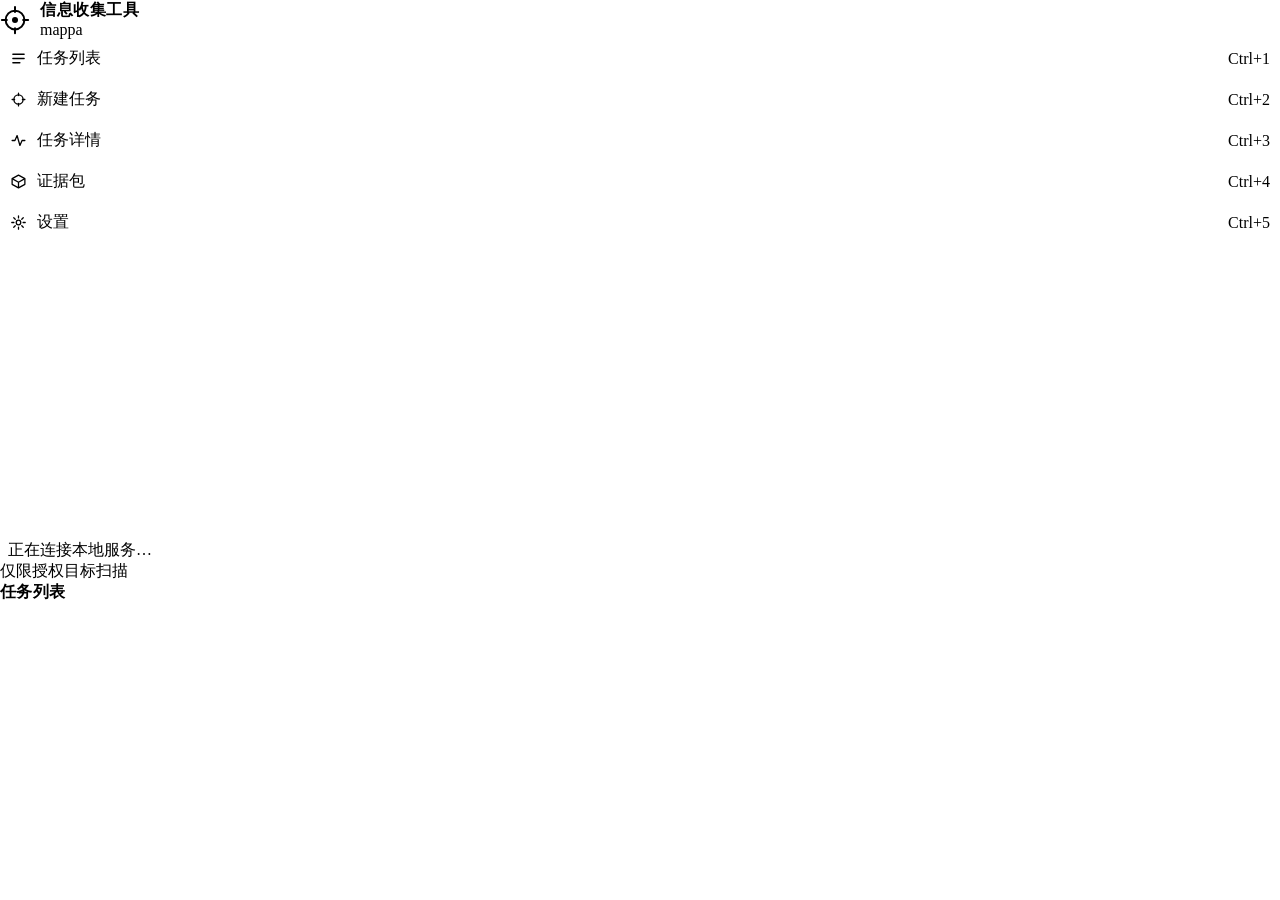
==== desktop-go/frontend/index.html @ f2ad6232 "更名 舆图 · Mappa：仓库 / 命令 / go module 全量切换（src-recon-tool → mappa，recon-go → mappa）" ====
<!DOCTYPE html>
<html lang="zh-CN">
<head>
<meta charset="utf-8">
<meta name="viewport" content="width=device-width, initial-scale=1">
<meta http-equiv="Content-Security-Policy" content="default-src 'self'; img-src 'self' data:; style-src 'self'; script-src 'self'; connect-src 'self'">
<title>信息收集工具 · mappa</title>
<link rel="stylesheet" href="css/app.css">
</head>
<body>
<div class="app">

  <!-- ═══ 侧栏 ═══ -->
  <aside class="sidebar">
    <div class="brand">
      <svg class="brand-mark" viewBox="0 0 24 24" aria-hidden="true">
        <circle cx="12" cy="12" r="7.5" fill="none" stroke="currentColor" stroke-width="1.6"/>
        <circle cx="12" cy="12" r="2.4" fill="currentColor"/>
        <path d="M12 1.5v4M12 18.5v4M1.5 12h4M18.5 12h4" stroke="currentColor" stroke-width="1.6" stroke-linecap="round"/>
      </svg>
      <div class="brand-text">
        <div class="brand-name">信息收集工具</div>
        <div class="brand-sub">mappa</div>
      </div>
    </div>

    <nav class="side-nav" aria-label="页面导航">
      <a class="nav-item" href="#/tasks" data-nav="tasks">
        <svg viewBox="0 0 24 24" aria-hidden="true"><path d="M4 6h16M4 12h16M4 18h10" fill="none" stroke="currentColor" stroke-width="1.8" stroke-linecap="round"/></svg>
        <span>任务列表</span><kbd>Ctrl+1</kbd>
      </a>
      <a class="nav-item" href="#/new" data-nav="new">
        <svg viewBox="0 0 24 24" aria-hidden="true"><circle cx="12" cy="12" r="6.5" fill="none" stroke="currentColor" stroke-width="1.8"/><path d="M12 3v3.5M12 17.5V21M3 12h3.5M17.5 12H21" fill="none" stroke="currentColor" stroke-width="1.8" stroke-linecap="round"/></svg>
        <span>新建任务</span><kbd>Ctrl+2</kbd>
      </a>
      <a class="nav-item" href="#/detail" data-nav="detail">
        <svg viewBox="0 0 24 24" aria-hidden="true"><path d="M3 12h4l3-7 4 14 3-7h4" fill="none" stroke="currentColor" stroke-width="1.8" stroke-linecap="round" stroke-linejoin="round"/></svg>
        <span>任务详情</span><kbd>Ctrl+3</kbd>
      </a>
      <a class="nav-item" href="#/evidence" data-nav="evidence">
        <svg viewBox="0 0 24 24" aria-hidden="true"><path d="M21 8l-9-5-9 5v8l9 5 9-5V8z" fill="none" stroke="currentColor" stroke-width="1.8" stroke-linejoin="round"/><path d="M3 8l9 5 9-5M12 13v8" fill="none" stroke="currentColor" stroke-width="1.8" stroke-linejoin="round"/></svg>
        <span>证据包</span><kbd>Ctrl+4</kbd>
      </a>
      <a class="nav-item" href="#/settings" data-nav="settings">
        <svg viewBox="0 0 24 24" aria-hidden="true"><circle cx="12" cy="12" r="3.2" fill="none" stroke="currentColor" stroke-width="1.8"/><path d="M12 2.5v3M12 18.5v3M2.5 12h3M18.5 12h3M5.3 5.3l2.1 2.1M16.6 16.6l2.1 2.1M18.7 5.3l-2.1 2.1M7.4 16.6l-2.1 2.1" fill="none" stroke="currentColor" stroke-width="1.8" stroke-linecap="round"/></svg>
        <span>设置</span><kbd>Ctrl+5</kbd>
      </a>
    </nav>

    <div class="side-foot">
      <div class="backend-status" id="backendStatus" role="status">
        <span class="dot" id="backendDot"></span>
        <span id="backendText">正在连接本地服务…</span>
      </div>
      <div class="side-note">仅限授权目标扫描</div>
    </div>
  </aside>

  <!-- ═══ 主区 ═══ -->
  <div class="main">
    <header class="topbar">
      <h1 class="view-title" id="viewTitle" tabindex="-1">任务列表</h1>
      <div class="topbar-side">
        <span class="esc-hint hidden" id="escHint"><kbd>Esc</kbd> 连按两次停止运行中任务</span>
      </div>
    </header>

    <div class="offline-banner hidden" id="offlineBanner" role="alert">
      无法连接本地服务（127.0.0.1）。请确认应用已启动，恢复后数据将自动刷新。
    </div>

    <main class="content" id="content">

      <!-- ① 任务列表 -->
      <section class="view" id="view-tasks" hidden>
        <div class="stat-row" id="taskStats" aria-label="任务统计"></div>
        <div class="field-hint hidden" id="taskStatsStale">统计数字为离线前的旧值，本地服务恢复后自动更新。</div>
        <div class="panel">
          <div class="panel-head">
            <div class="panel-title">扫描任务</div>
            <div class="panel-actions">
              <select class="input" id="taskStatusFilter" aria-label="按状态筛选任务列表">
                <option value="all">全部状态</option>
                <option value="created">待开始</option>
                <option value="running">运行中</option>
                <option value="done">已完成</option>
                <option value="fail">失败</option>
                <option value="stopped">已停止</option>
              </select>
              <button class="btn" id="tasksRefresh" type="button">刷新</button>
              <a class="btn btn-primary" href="#/new">新建任务</a>
            </div>
          </div>
          <div class="table-wrap" id="tasksTableWrap"></div>
          <div class="pager" id="tasksPager"></div>
        </div>
      </section>

      <!-- ② 新建任务 -->
      <section class="view" id="view-new" hidden>
        <div class="panel">
          <div class="panel-head">
            <div class="panel-title">新建任务</div>
          </div>
          <form id="newScanForm" novalidate>
            <div class="form-row">
              <label for="newTarget">扫描目标</label>
              <input class="input mono" type="text" id="newTarget" name="target"
                     placeholder="如 xycovo.com、47.100.49.228、http://127.0.0.1:8799/real" autocomplete="off" spellcheck="false">
              <div class="field-hint" id="newTargetHint"></div>
            </div>
            <div class="form-row">
              <label for="newCmd">扫描模块</label>
              <select class="input" id="newCmd" name="cmd">
                <option value="all">all — 全流程</option>
                <option value="paths">paths — 敏感路径探测</option>
                <option value="api">api — API 未授权探测</option>
                <option value="fingerprint">fingerprint — 指纹识别</option>
                <option value="jsintel">jsintel — JS 情报提取</option>
                <option value="portscan">portscan — 端口扫描</option>
                <option value="subdomain">subdomain — 子域收集</option>
                <option value="reverse">reverse — IP 反查域名</option>
                <option value="icp">icp — 备案查询</option>
              </select>
              <div class="field-hint" id="newCmdHint"></div>
            </div>
            <div class="form-row">
              <label for="newArgs">可选参数 <span class="opt-mark">（留空使用默认）</span></label>
              <input class="input mono" type="text" id="newArgs" name="args"
                     placeholder="如 --ports 1-1000 --timeout 0.5" autocomplete="off" spellcheck="false">
            </div>

            <div class="whitelist-box">
              <div class="wl-title">授权目标白名单</div>
              <ul class="wl-list" id="newWhitelist"><li class="wl-loading">白名单加载中…</li></ul>
              <div class="wl-note">只允许对以上目标发起扫描；名单之外的任何目标都会被服务端拒绝（403）。</div>
            </div>

            <div class="form-error hidden" id="newError" role="alert"></div>

            <div class="form-actions">
              <button class="btn btn-primary" type="submit" id="newSubmit">开始扫描</button>
              <span class="submit-note">提交后自动跳转到任务详情，可实时查看模块进度。</span>
            </div>
          </form>
        </div>
      </section>

      <!-- ③ 任务详情 -->
      <section class="view" id="view-detail" hidden>
        <div id="detailBody">
          <div class="panel">
            <div class="panel-head">
              <div class="panel-title" id="detailHeading">任务详情</div>
              <div class="panel-actions">
                <button class="btn" id="detailRefresh" type="button">刷新</button>
                <!-- hidden 属性会被 .btn 的 display 规则盖过，必须叠加 .hidden 类才能真隐藏 -->
                <button class="btn btn-danger hidden" id="detailStop" type="button" hidden>停止任务</button>
              </div>
            </div>
            <div class="kv-grid" id="detailMeta"></div>
          </div>

          <div class="panel">
            <div class="panel-head"><div class="panel-title">模块进度</div></div>
            <div class="table-wrap" id="detailProgressWrap"></div>
            <div class="pager" id="detailProgressPager"></div>
            <div class="pipeline-note" id="detailPipelineNote"></div>
          </div>

          <div class="panel">
            <div class="panel-head">
              <div class="panel-title">结果产物</div>
              <div class="panel-actions"><a class="btn" id="detailEvidenceLink" href="#/evidence">前往证据包</a></div>
            </div>
            <div class="table-wrap" id="detailArtifactsWrap"></div>
            <div class="pager" id="detailArtifactsPager"></div>
          </div>

          <div class="panel">
            <div class="panel-head"><div class="panel-title">原始日志（末尾）</div></div>
            <pre class="logview" id="detailLog">（暂无日志）</pre>
          </div>
        </div>
      </section>

      <!-- ④ 证据包 -->
      <section class="view" id="view-evidence" hidden>
        <div class="panel">
          <div class="panel-head">
            <div class="panel-title">证据包导出</div>
          </div>
          <div class="form-row">
            <label for="evTaskSelect">选择任务</label>
            <select class="input" id="evTaskSelect"></select>
          </div>
          <div class="kv-grid" id="evMeta"></div>
          <div class="table-wrap" id="evArtifactsWrap"></div>
          <div class="pager" id="evArtifactsPager"></div>
          <div class="form-error hidden" id="evError" role="alert"></div>
          <div class="form-actions">
            <button class="btn btn-primary" id="evExport" type="button">导出证据包（.zip）</button>
            <span class="submit-note hidden" id="evExportNote">任务运行中，结束后即可导出。</span>
            <span class="submit-note" id="evPathNote"></span>
          </div>
        </div>
      </section>

      <!-- ⑤ 设置：运行环境自检 / 授权目标白名单 / 关于 -->
      <section class="view" id="view-settings" hidden>
        <div class="panel">
          <div class="panel-head">
            <div class="panel-title">运行环境自检</div>
            <div class="panel-actions"><button class="btn btn-primary" id="envCheck" type="button">运行自检</button></div>
          </div>
          <div class="kv-grid" id="envGrid"></div>
          <div class="pipeline-note">开发联调：mock 靶站是本机测试站（tests/mock_server.py，监听 127.0.0.1:8799），只用于本地验证，不属于外部目标。</div>
        </div>
        <div class="panel">
          <div class="panel-head"><div class="panel-title">授权目标白名单（只读）</div></div>
          <div class="table-wrap" id="envWhitelistWrap"></div>
          <div class="panel-foot">白名单内置于服务端，无法在本页面修改。名单之外的任何扫描目标都会被拒绝（403）。</div>
        </div>
        <div class="panel">
          <div class="panel-head"><div class="panel-title">关于</div></div>
          <div class="kv-grid">
            <div class="k">产品名</div><div class="v">信息收集工具</div>
            <div class="k">版本</div><div class="v mono">mappa（本机构建，随仓库更新）</div>
            <div class="k">定位</div><div class="v">专精信息收集：子域枚举、资产测绘、指纹识别、敏感路径、API 面梳理。</div>
            <div class="k">数据边界</div><div class="v">纯本地运行：无 AI 功能、无联网模型调用、无遥测上报，扫描数据只保存在本机。</div>
          </div>
        </div>
      </section>

    </main>
  </div>
</div>

<div class="toast hidden" id="toast" aria-live="polite"></div>

<script src="js/api.js"></script>
<script src="js/app.js"></script>
<script src="js/views/tasks.js"></script>
<script src="js/views/new.js"></script>
<script src="js/views/detail.js"></script>
<script src="js/views/evidence.js"></script>
<script src="js/views/settings.js"></script>
</body>
</html>
---- desktop-go/frontend/css/app.css ----
/* ============================================================
   信息收集工具 · mappa 桌面端 —「石板声呐 Slate Sonar」
   视觉体系 r3 终稿：深蓝石板控制室 + 单一青鹤强调 + 圆形声呐 LED
   + 等宽数据列 + 斑马纹数据行 + 应用内确认面板。
   体系论证、类名契约、硬边界与验收门禁见 DESIGN.md 终稿。
   ------------------------------------------------------------
   纪律：
   · 颜色一律 var() 引 tokens.css，本文件零裸色值（门禁 grep 零命中）。
   · 零外链：无网络字体、无 url() 资源；图标为 index.html 内
     手写线条 SVG（八条硬参数见 DESIGN.md）。
   · 动效仅 opacity/transform 两个通道；持续动画全站仅 LED 呼吸
     一种；进场 ≤180ms、位移 ≤6px；颜色/边框/填充一律即时切换
     禁补间；prefers-reduced-motion 下全部压至 0.01ms（文件末尾
     兜底块，不可移除）。
   · 类名契约：BEM-lite 单层 + data 属性状态；新增组件先在
     DESIGN.md「类名契约」登记再进本文件。
   ============================================================ */

@import url("tokens.css");

/* ============ 基底 ============ */

* { box-sizing: border-box; margin: 0; padding: 0; }

html, body { height: 100%; }

body {
  font-family: var(--font-ui);
  font-size: var(--fs-13);
  line-height: var(--lh-body);
  color: var(--tx-1);
  background: var(--s0);
  -webkit-font-smoothing: antialiased;
}

.hidden { display: none !important; }

/* JS 动态态：警示文字（field-hint 目标未填/格式提示等） */
.warn { color: var(--warn); }

/* 全局键盘焦点环：2px 品牌青，即时显隐不补间 */
:focus-visible {
  outline: 2px solid var(--acc);
  outline-offset: 2px;
}

/* 细滚动条：与骨架同族的稳定轨道 */
::-webkit-scrollbar { width: 10px; height: 10px; }
::-webkit-scrollbar-track { background: transparent; }
::-webkit-scrollbar-thumb {
  background: var(--ln-2);
  border-radius: var(--r-full);
  border: 2px solid transparent;
  background-clip: content-box;
}
::-webkit-scrollbar-thumb:hover { background-color: var(--ln-3); }
::-webkit-scrollbar-corner { background: transparent; }

kbd {
  font-family: var(--font-mono);
  font-size: var(--fs-11);
  color: var(--tx-3);
  border: 1px solid var(--ln-2);
  border-radius: var(--r-1);
  padding: 0 var(--sp-1);
  background: var(--s1);
}

a { color: var(--acc-hi); text-decoration: none; }
a:hover { text-decoration: underline; }

/* ============ 布局骨架 ============ */

.app {
  display: grid;
  grid-template-columns: var(--w-side) 1fr;
  height: 100vh;
}

.main {
  display: flex;
  flex-direction: column;
  min-width: 0;
}

/* 主区地板：24px 点阵坐标纹理，面板浮于其上 */
.content {
  flex: 1;
  overflow-y: auto;
  padding: var(--sp-5) var(--pad-x) var(--sp-6);
  background-image: var(--dot-grid);
  background-size: var(--dot-grid-size);
}

.view { max-width: var(--view-max); }
.view > .panel + .panel { margin-top: var(--sp-4); }

/* ============ 壳层：侧栏 ============ */

.sidebar {
  display: flex;
  flex-direction: column;
  background: var(--s1);
  border-right: 1px solid var(--ln-1);
  padding: 18px var(--sp-3) 14px;
  min-height: 0;
}

.brand {
  display: flex;
  align-items: center;
  gap: 10px;
  padding: 2px var(--sp-2) var(--sp-4);
}

/* 品牌标：30px 线条 SVG（stroke 1.6，中心点唯一 fill 例外） */
.brand-mark {
  width: 30px; height: 30px;
  color: var(--acc);
  flex: none;
}

.brand-text { min-width: 0; }

.brand-name {
  font-size: var(--fs-15);
  font-weight: 600;
  letter-spacing: .5px;
}

.brand-sub {
  font-size: var(--fs-11);
  font-family: var(--font-mono);
  color: var(--tx-3);
}

.side-nav {
  display: flex;
  flex-direction: column;
  gap: 2px;
  margin-top: var(--sp-1);
}

/* 导航图标：17px 渲染、stroke 1.8（index.html 内联 SVG 参数） */
.nav-item {
  position: relative;
  display: flex;
  align-items: center;
  gap: 10px;
  padding: 9px 10px;
  border-radius: var(--r-2);
  color: var(--tx-2);
  font-size: var(--fs-13);
}

.nav-item svg { width: 17px; height: 17px; flex: none; }
.nav-item span { flex: 1; }
.nav-item:hover { color: var(--tx-1); background: var(--s2); text-decoration: none; }

/* active 态由 js classList.toggle("active") 驱动 */
.nav-item.active {
  color: var(--tx-1);
  background: var(--acc-bg);
}

/* 激活轨：左缘 3px 品牌青，声呐定位标记 */
.nav-item.active::before {
  content: "";
  position: absolute;
  left: -12px; top: 8px; bottom: 8px;
  width: 3px;
  border-radius: 2px;
  background: var(--acc);
}

.nav-item.active svg { color: var(--acc-hi); }
.nav-item.active kbd { color: var(--tx-2); border-color: var(--acc-lo); }

.side-foot {
  margin-top: auto;
  padding: var(--sp-3) var(--sp-2) 0;
  border-top: 1px solid var(--ln-1);
}

.backend-status {
  display: flex;
  align-items: center;
  gap: var(--sp-2);
  font-size: var(--fs-12);
  color: var(--tx-2);
}

/* 圆形声呐 LED：本体系的状态识别符号，一律圆形禁方形。
   三态由 js 拼 class（offline/online/checking）；LED 底均为
   s1 侧栏，待命灰 idle 对 s1 过 3:1 非文字门槛，对 s3 井底
   仅 2.92:1——禁放交互井底（DESIGN.md 硬边界）。 */
.dot {
  width: 8px; height: 8px;
  border-radius: var(--r-full);
  background: var(--idle);
  flex: none;
}
.dot.online   { background: var(--ok); }
.dot.offline  { background: var(--err); }
.dot.checking { background: var(--warn); }

.side-note {
  margin-top: var(--sp-2);
  font-size: var(--fs-11);
  color: var(--tx-3);
}

/* ============ 壳层：顶栏 ============ */

.topbar {
  display: flex;
  align-items: center;
  justify-content: space-between;
  gap: var(--sp-4);
  height: var(--h-topbar);
  padding: 0 var(--pad-x);
  border-bottom: 1px solid var(--ln-1);
  background: var(--s1);
  flex: none;
}

/* 页题：切页焦点锚点（#viewTitle tabindex=-1 由结构线落地，
   编程聚焦后落在本全局 :focus-visible 环上） */
.view-title {
  font-size: var(--fs-15);
  font-weight: 600;
  letter-spacing: .3px;
}

.topbar-side { display: flex; align-items: center; gap: var(--sp-3); }

.esc-hint { font-size: var(--fs-12); color: var(--tx-2); }

/* 离线横幅：warn 族三档（字/底/边）；「立即重试」复用 .btn */
.offline-banner {
  display: flex;
  align-items: center;
  flex-wrap: wrap;
  gap: var(--sp-2) var(--sp-3);
  padding: var(--sp-2) var(--pad-x);
  font-size: var(--fs-13);
  color: var(--warn);
  background: var(--warn-bg);
  border-bottom: 1px solid var(--warn-lo);
  flex: none;
}

/* ============ 面板 ============ */

.panel {
  background: var(--s2);
  border: 1px solid var(--ln-1);
  border-radius: var(--r-3);
  padding: var(--sp-4) 18px;
  box-shadow: var(--sh-1);
}

.panel-head {
  display: flex;
  align-items: center;
  justify-content: space-between;
  gap: var(--sp-3);
  margin-bottom: var(--sp-3);
}

/* 刻度记号：面板头前 14×2px 青色横刻度（本体系签名元素） */
.panel-title {
  font-size: var(--fs-13);
  font-weight: 600;
  color: var(--tx-2);
  letter-spacing: .4px;
  display: inline-flex;
  align-items: center;
  gap: var(--sp-2);
}
.panel-title::before {
  content: "";
  width: 14px; height: 2px;
  background: var(--acc);
  flex: none;
}

.panel-actions { display: flex; gap: var(--sp-2); align-items: center; }

/* 面板头右侧的状态筛选 select（复用 .input）与任务选择器
   不需要全宽：在 actions 行内收缩为内容宽 */
.panel-actions .input { width: auto; }

.panel-foot {
  margin-top: var(--sp-3);
  font-size: var(--fs-12);
  color: var(--tx-3);
}

/* ============ 数据表（秩序感核心：斑马纹 / 等宽数据列 / 悬停内轨） ============ */

.table-wrap { overflow-x: auto; }

table.data {
  width: 100%;
  border-collapse: collapse;
  font-size: var(--fs-13);
}

/* 表头 11px + 0.06em 字距 + tx-2（7.1:1，不用弱注档） */
table.data th {
  text-align: left;
  font-weight: 500;
  color: var(--tx-2);
  font-size: var(--fs-11);
  letter-spacing: .06em;
  padding: var(--sp-1) 10px 6px;
  border-bottom: 1px solid var(--ln-2);
  white-space: nowrap;
}

/* 唯一密度档：行高 ≈34px（上下 7px + 13px 基准） */
table.data td {
  padding: 7px 10px;
  border-bottom: 1px solid var(--ln-1);
  vertical-align: middle;
}

/* 斑马纹：偶数行沉半档，表头行不参与 */
table.data tbody tr:nth-child(even) td { background: var(--zebra); }

/* 行悬停：抬到交互井 + 左缘 2px 青色内轨（box-shadow 即时切换，不补间） */
table.data tbody tr:hover td { background: var(--s3); }
table.data tbody tr:hover td:first-child {
  box-shadow: inset 2px 0 0 var(--acc-lo);
}

table.data tbody tr:last-child td { border-bottom: none; }

/* 等宽数据列：ID / 目标 / URL / 耗时 / 大小 / 时间戳 / 日志一律
   等宽 + tabular-nums；800ms 轮询刷新列位不跳靠的就是它 */
td.mono, .mono {
  font-family: var(--font-mono);
  font-size: var(--fs-12);
  font-variant-numeric: tabular-nums;
}

td.num {
  font-family: var(--font-mono);
  font-variant-numeric: tabular-nums;
  text-align: right;
  white-space: nowrap;
}

.empty-hint {
  padding: 28px var(--sp-3);
  text-align: center;
  color: var(--tx-3);
  font-size: var(--fs-13);
}

.empty-hint .btn { margin-top: 10px; }
.empty-hint .btn + .btn { margin-left: 6px; }

/* 长目标/长路径/长 URL 在数据列内折行（溢出防线） */
table.data td.mono { overflow-wrap: anywhere; }

/* ============ ① 任务列表：统计卡行（数字全部由列表现算） ============ */

.stat-row {
  display: grid;
  grid-template-columns: repeat(4, 1fr);
  gap: var(--sp-3);
  margin-bottom: var(--sp-4);
}

.stat-card {
  display: flex;
  align-items: center;
  gap: var(--sp-3);
  background: var(--s2);
  border: 1px solid var(--ln-1);
  border-radius: var(--r-3);
  padding: var(--sp-3) var(--sp-4);
  box-shadow: var(--sh-1);
}

.stat-card .dot { width: 10px; height: 10px; }
.stat-card[data-k="total"]   .dot { background: var(--idle); }
.stat-card[data-k="running"] .dot { background: var(--acc); }
.stat-card[data-k="done"]    .dot { background: var(--ok); }
.stat-card[data-k="fail"]    .dot { background: var(--err); }

/* 运行中 > 0 时 LED 呼吸（opacity 通道，全站唯一持续动画） */
.stat-card .dot.live { animation: breathe var(--dur-breathe) ease-in-out infinite; }

.stat-num {
  font-family: var(--font-mono);
  font-size: var(--fs-15);
  font-weight: 600;
  font-variant-numeric: tabular-nums;
  color: var(--tx-1);
  line-height: var(--lh-tight);
}

.stat-card[data-k="running"] .stat-num { color: var(--acc-hi); }
.stat-card[data-k="done"]    .stat-num { color: var(--ok); }
.stat-card[data-k="fail"]    .stat-num { color: var(--err); }

.stat-label {
  font-size: var(--fs-11);
  letter-spacing: .06em;
  color: var(--tx-2);
}

/* 离线回落：错态时统计卡灰显（行内叠 opacity，不换色值），
   配合「数据为离线前旧值」文案由行为线加/摘 data-stale */
.stat-card[data-stale="true"] { opacity: .55; }

/* ============ 分页器（任务列表 / 详情进度 / 产物 / 证据包共用；
   PAGE=50，页码跨轮询保持是行为线职责） ============ */

.pager {
  display: flex;
  align-items: center;
  gap: var(--sp-3);
  margin-top: var(--sp-3);
}

.pager:empty { display: none; }

.pager-info {
  font-family: var(--font-mono);
  font-size: var(--fs-12);
  font-variant-numeric: tabular-nums;
  color: var(--tx-3);
}

/* ============ 状态徽标（.chip[data-s] 五态着色契约——
   新增状态先加 data-s 值再进 CSS） ============ */

.chip {
  display: inline-flex;
  align-items: center;
  gap: 6px;
  font-size: var(--fs-12);
  line-height: var(--lh-tight);
  padding: 2px 9px;
  border-radius: var(--r-full);
  border: 1px solid var(--ln-2);
  color: var(--tx-2);
  white-space: nowrap;
  font-variant-numeric: tabular-nums;
}

.chip .dot { width: 7px; height: 7px; }

/* created=待开始：idle-bg 淡底 + 待命灰点（idle LED 只对 s2/idle-bg
   过 3:1，禁放 s3 井底——DESIGN.md 硬边界） */
.chip[data-s="created"]  { color: var(--tx-2); background: var(--idle-bg); }
.chip[data-s="created"] .dot { background: var(--idle); }

/* running=运行中：亮青字 + LED 呼吸（唯一带动画的状态） */
.chip[data-s="running"]  { color: var(--acc-hi); border-color: var(--acc-lo); }
.chip[data-s="running"] .dot {
  background: var(--acc);
  animation: breathe var(--dur-breathe) ease-in-out infinite;
}

.chip[data-s="done"]     { color: var(--ok); border-color: var(--ok-lo); }
.chip[data-s="done"] .dot { background: var(--ok); }

.chip[data-s="fail"]     { color: var(--err); border-color: var(--err-lo); }
.chip[data-s="fail"] .dot { background: var(--err); }

.chip[data-s="stopped"]  { color: var(--warn); border-color: var(--warn-lo); }
.chip[data-s="stopped"] .dot { background: var(--warn); }

/* data-s 未匹配（未知状态）时命中 .chip 基类：中性描边 + tx-2，
   即兜底态；新增状态先加 data-s 值再进本段。 */

/* ============ ⑤ 设置页：环境自检旗标 ============ */

.chip-lv-ok   { color: var(--ok); }
.chip-lv-bad  { color: var(--err); }
.chip-lv-warn { color: var(--warn); }
.chip-lv-ok .dot   { background: var(--ok); }
.chip-lv-bad .dot  { background: var(--err); }
.chip-lv-warn .dot { background: var(--warn); }

/* 表格单元格内相邻按钮的间距（任务列表"查看/停止/重开/删除/证据包"） */
.data td .btn + .btn { margin-left: 6px; }

/* LED 呼吸：仅 opacity 通道，1.6s，运行态专属 */
@keyframes breathe {
  0%, 100% { opacity: 1; }
  50% { opacity: .3; }
}

/* ============ 按钮 ============ */

.btn {
  display: inline-flex;
  align-items: center;
  gap: 6px;
  font-family: var(--font-ui);
  font-size: var(--fs-13);
  color: var(--tx-1);
  background: var(--s3);
  border: 1px solid var(--ln-2);
  border-radius: var(--r-2);
  padding: 6px 14px;
  cursor: pointer;
}

/* 悬停/按压即时切换：颜色不补间，按压位移走 transform 通道 */
.btn:hover { border-color: var(--ln-3); background: var(--s4); }
.btn:active { transform: translateY(1px); }
.btn:focus-visible { outline-offset: 1px; }
.btn:disabled { opacity: .45; cursor: not-allowed; transform: none; }

.btn-primary {
  background: var(--acc);
  border-color: var(--acc);
  color: var(--acc-ink);
  font-weight: 600;
}
.btn-primary:hover { background: var(--acc-hi); border-color: var(--acc-hi); }

.btn-danger { color: var(--err); border-color: var(--err-lo); }
.btn-danger:hover { color: var(--err); background: var(--err-bg); border-color: var(--err); }

a.btn { text-decoration: none; }
a.btn:hover { text-decoration: none; }

/* ============ 表单（② 新建任务 / ④ 证据包共用骨架） ============ */

.form-row { margin-bottom: var(--sp-4); }

.form-row label {
  display: block;
  font-size: var(--fs-13);
  color: var(--tx-2);
  margin-bottom: 6px;
}

.opt-mark { color: var(--tx-3); font-size: var(--fs-12); }

/* 输入井：14px 输入字号；输入/下拉沉到 s1 井底 */
.input {
  width: 100%;
  max-width: 560px;
  font-family: var(--font-ui);
  font-size: var(--fs-14);
  color: var(--tx-1);
  background: var(--s1);
  border: 1px solid var(--ln-2);
  border-radius: var(--r-2);
  padding: var(--sp-2) 10px;
}

.input.mono { font-family: var(--font-mono); font-size: var(--fs-13); }

.input:focus {
  outline: none;
  border-color: var(--acc);
  box-shadow: 0 0 0 2px var(--acc-lo);
}

select.input { cursor: pointer; }
select.input option { background: var(--s1); color: var(--tx-1); }

/* 载态/提示行：固定最小高防抖动；.warn 由 js 动态挂（模块 kind 提示） */
.field-hint {
  margin-top: 5px;
  font-size: var(--fs-12);
  color: var(--tx-3);
  min-height: 18px;
}

.field-hint.warn { color: var(--warn); }

.form-error {
  max-width: 560px;
  margin: var(--sp-1) 0 14px;
  padding: 9px var(--sp-3);
  font-size: var(--fs-13);
  color: var(--err);
  background: var(--err-bg);
  border: 1px solid var(--err-lo);
  border-radius: var(--r-2);
}

.form-actions {
  display: flex;
  align-items: center;
  gap: 14px;
  margin-top: var(--sp-1);
}

.submit-note { font-size: var(--fs-12); color: var(--tx-3); }

/* ============ ② 新建任务：授权目标白名单提示框 ============ */

.whitelist-box {
  max-width: 560px;
  margin: var(--sp-1) 0 18px;
  padding: var(--sp-3) 14px;
  background: var(--s1);
  border: 1px solid var(--ln-1);
  border-left: 3px solid var(--warn);
  border-radius: var(--r-2);
}

.wl-title {
  font-size: var(--fs-12);
  font-weight: 600;
  color: var(--warn);
  margin-bottom: var(--sp-2);
}

.wl-list {
  list-style: none;
  margin-bottom: var(--sp-2);
}

.wl-list li {
  font-family: var(--font-mono);
  font-size: var(--fs-12);
  font-variant-numeric: tabular-nums;
  color: var(--tx-1);
  padding: 2px 0;
}

/* 白名单条目前点：绿色圆形小点（圆形纪律同 LED） */
.wl-list li::before {
  content: "";
  display: inline-block;
  width: 6px; height: 6px;
  border-radius: var(--r-full);
  background: var(--ok);
  margin-right: var(--sp-2);
  vertical-align: 1px;
}

/* 载态行：「白名单加载中…」——待命灰点 + UI 字 */
.wl-list li.wl-loading { color: var(--tx-3); font-family: var(--font-ui); }
.wl-list li.wl-loading::before { background: var(--idle); }

.wl-note { font-size: var(--fs-12); color: var(--tx-3); }

/* ============ ③ 任务详情 / ④ 证据包 / ⑤ 设置：键值网格 ============ */

.kv-grid {
  display: grid;
  grid-template-columns: 130px 1fr;
  gap: 7px var(--sp-4);
  font-size: var(--fs-13);
  margin-bottom: 6px;
}

.kv-grid .k { color: var(--tx-3); }
.kv-grid .v { color: var(--tx-1); min-width: 0; overflow-wrap: anywhere; }

/* ============ ③ 任务详情：日志视图（凹井：沉到画布色） ============ */

.logview {
  font-family: var(--font-mono);
  font-size: var(--fs-12);
  line-height: var(--lh-log);
  color: var(--tx-2);
  background: var(--s0);
  border: 1px solid var(--ln-1);
  border-radius: var(--r-2);
  padding: var(--sp-3) 14px;
  max-height: 320px;
  overflow: auto;
  white-space: pre-wrap;
  overflow-wrap: anywhere;
  font-variant-numeric: tabular-nums;
}

/* 模块流水注记行（详情页进度表下） */
.pipeline-note {
  margin-top: 10px;
  font-size: var(--fs-12);
  font-family: var(--font-mono);
  font-variant-numeric: tabular-nums;
  color: var(--tx-3);
}

.pipeline-note:empty { display: none; }

/* ③ 详情未选任务 / ④ 证据包选择任务：任务选择器行 */
.task-picker {
  display: flex;
  gap: 10px;
  align-items: center;
  max-width: 560px;
}

/* ============ 应用内确认面板（本轮新增契约：删除任务等破坏性
   操作的应用内确认，替代原生 confirm。仅 .confirm-scrim /
   .confirm-box 两个新类，内部复用 .panel-title 与 .btn；
   焦点困住与 Esc 关闭是行为线职责） ============ */

.confirm-scrim {
  position: fixed;
  inset: 0;
  z-index: 60;
  display: flex;
  align-items: center;
  justify-content: center;
  padding: var(--sp-4);
  background: var(--scrim);
}

.confirm-box {
  width: 100%;
  max-width: 420px;
  background: var(--s2);
  border: 1px solid var(--ln-2);
  border-radius: var(--r-3);
  padding: var(--sp-4) 18px;
  box-shadow: var(--sh-2);
  /* 复用 toast-in 进场（同 0.18s 参数），不新增动画种类 */
  animation: toast-in var(--dur-toast) ease-out;
}

.confirm-box .panel-title { margin-bottom: var(--sp-2); }

.confirm-box p {
  font-size: var(--fs-13);
  color: var(--tx-2);
}

.confirm-box .form-actions {
  margin-top: var(--sp-3);
  justify-content: flex-end;
}

/* ============ 操作反馈条（浮层：唯一允许 --sh-2 的常驻位；
   确认面板遮罩层除外） ============ */

.toast {
  position: fixed;
  right: var(--sp-5);
  bottom: var(--sp-5);
  z-index: 50;
  max-width: 420px;
  padding: 10px var(--sp-4);
  font-size: var(--fs-13);
  border-radius: var(--r-2);
  border: 1px solid var(--ln-2);
  background: var(--s3);
  color: var(--tx-1);
  box-shadow: var(--sh-2);
  animation: toast-in var(--dur-toast) ease-out;
}

.toast.ok  { border-color: var(--ok-lo); background: var(--ok-bg); }
.toast.err { border-color: var(--err-lo); background: var(--err-bg); color: var(--err); }

/* toast/确认面板进场：仅 opacity/transform，0.18s、位移 6px */
@keyframes toast-in {
  from { opacity: 0; transform: translateY(6px); }
  to   { opacity: 1; transform: translateY(0); }
}

/* ============ 窄窗（桌面壳缩放：收成图标轨） ============ */

@media (max-width: 760px) {
  .app { grid-template-columns: var(--w-side-narrow) 1fr; }
  .brand-text, .nav-item span, .nav-item kbd, .side-note, #backendText { display: none; }
  .nav-item { justify-content: center; padding: 11px 0; }
  .nav-item.active::before { left: -8px; }
  .backend-status { justify-content: center; }
  .kv-grid { grid-template-columns: 96px 1fr; }
  .stat-row { grid-template-columns: repeat(2, 1fr); }
  .content { padding: 14px; background-image: none; }
  .topbar { padding: 0 14px; }
}

/* ============ 动效纪律：reduced-motion 全灭 ============
   全局兜底：新增任何动画自动被覆盖；LED 呼吸退化为常亮圆点，
   状态语义仍由颜色区分。本块必须保持在文件末尾，不可移除。 */

@media (prefers-reduced-motion: reduce) {
  *, *::before, *::after {
    animation-duration: 0.01ms !important;
    animation-iteration-count: 1 !important;
    transition-duration: 0.01ms !important;
  }
}
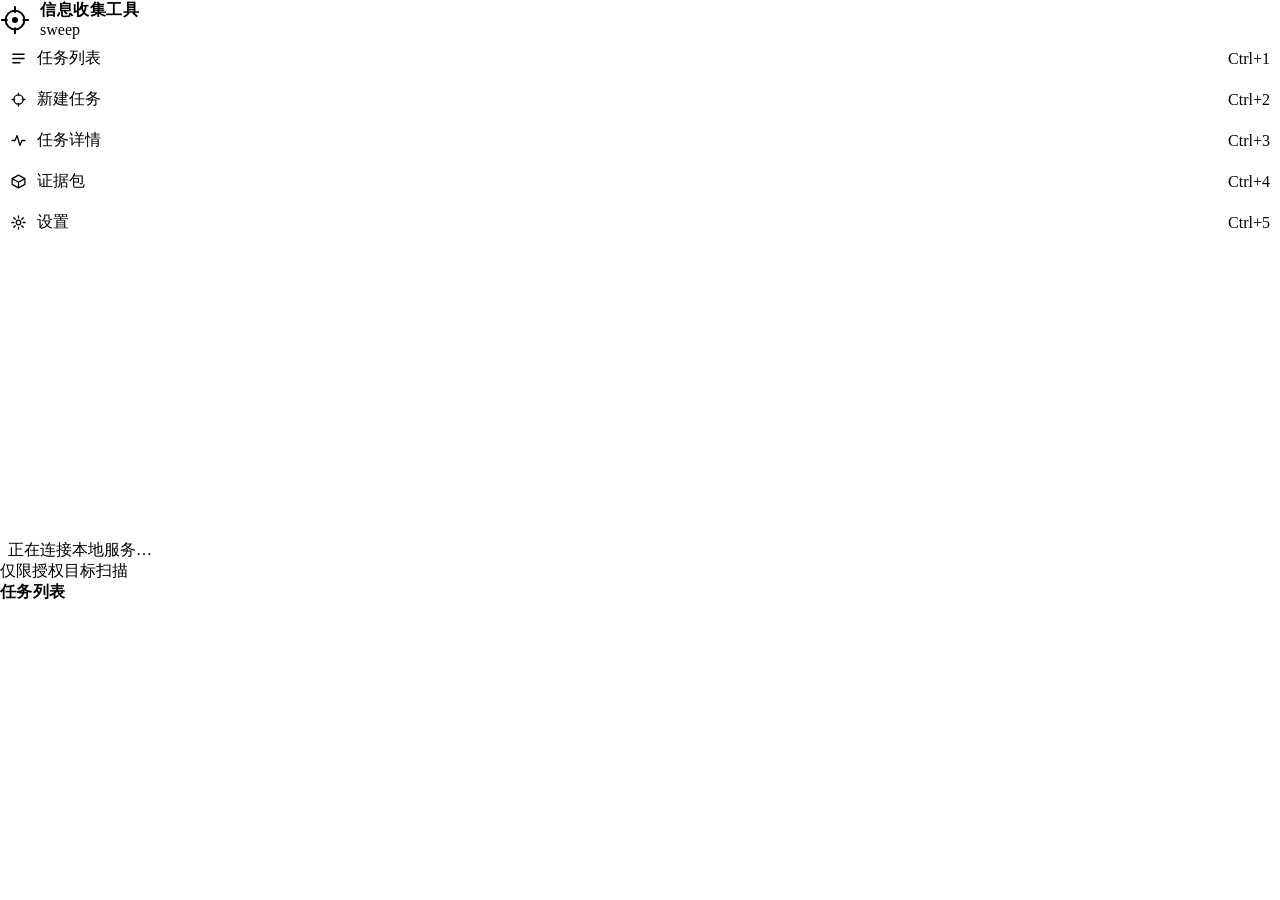
==== commit e3d91607: "更名 sweep：仓库 / 命令 / Go module / 入口脚本 / 环境变量全量切换（mappa → sweep，去掉中文雅号）" ====
--- a/desktop-go/frontend/index.html
+++ b/desktop-go/frontend/index.html
@@ -4,7 +4,7 @@
 <meta charset="utf-8">
 <meta name="viewport" content="width=device-width, initial-scale=1">
 <meta http-equiv="Content-Security-Policy" content="default-src 'self'; img-src 'self' data:; style-src 'self'; script-src 'self'; connect-src 'self'">
-<title>信息收集工具 · mappa</title>
+<title>信息收集工具 · sweep</title>
 <link rel="stylesheet" href="css/app.css">
 </head>
 <body>
@@ -20,7 +20,7 @@
       </svg>
       <div class="brand-text">
         <div class="brand-name">信息收集工具</div>
-        <div class="brand-sub">mappa</div>
+        <div class="brand-sub">sweep</div>
       </div>
     </div>
 
@@ -225,7 +225,7 @@
           <div class="panel-head"><div class="panel-title">关于</div></div>
           <div class="kv-grid">
             <div class="k">产品名</div><div class="v">信息收集工具</div>
-            <div class="k">版本</div><div class="v mono">mappa（本机构建，随仓库更新）</div>
+            <div class="k">版本</div><div class="v mono">sweep（本机构建，随仓库更新）</div>
             <div class="k">定位</div><div class="v">专精信息收集：子域枚举、资产测绘、指纹识别、敏感路径、API 面梳理。</div>
             <div class="k">数据边界</div><div class="v">纯本地运行：无 AI 功能、无联网模型调用、无遥测上报，扫描数据只保存在本机。</div>
           </div>
--- a/desktop-go/frontend/css/app.css
+++ b/desktop-go/frontend/css/app.css
@@ -1,5 +1,5 @@
 /* ============================================================
-   信息收集工具 · mappa 桌面端 —「石板声呐 Slate Sonar」
+   信息收集工具 · sweep 桌面端 —「石板声呐 Slate Sonar」
    视觉体系 r3 终稿：深蓝石板控制室 + 单一青鹤强调 + 圆形声呐 LED
    + 等宽数据列 + 斑马纹数据行 + 应用内确认面板。
    体系论证、类名契约、硬边界与验收门禁见 DESIGN.md 终稿。
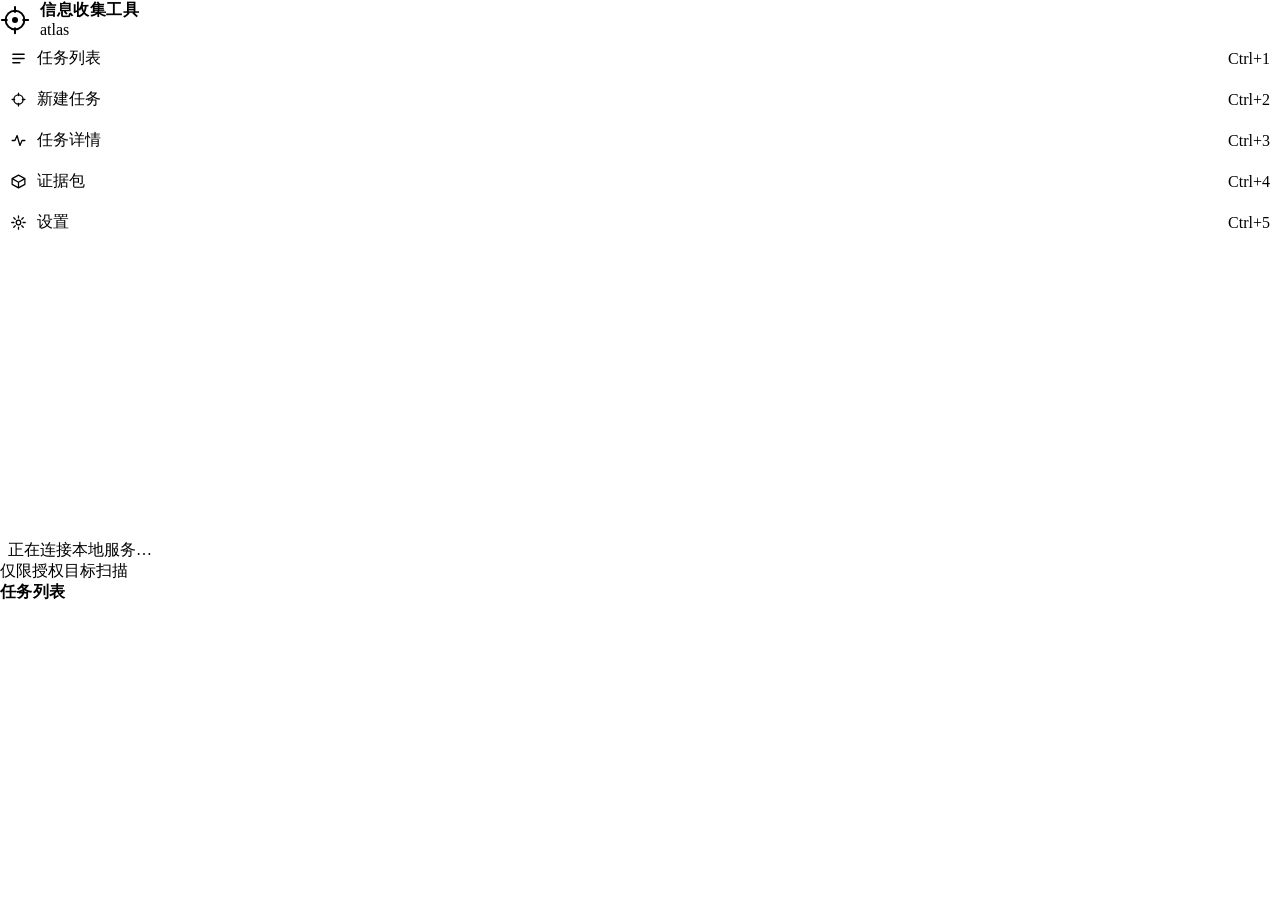
==== commit 252980b1: "chore: sweep 全仓改名 atlas 命令、仓库、Go module、入口脚本、环境变量、二进制名统一改成 atlas。 改名前后 engine-go 全包测试一致通过，Python 76 " ====
--- a/desktop-go/frontend/index.html
+++ b/desktop-go/frontend/index.html
@@ -4,7 +4,7 @@
 <meta charset="utf-8">
 <meta name="viewport" content="width=device-width, initial-scale=1">
 <meta http-equiv="Content-Security-Policy" content="default-src 'self'; img-src 'self' data:; style-src 'self'; script-src 'self'; connect-src 'self'">
-<title>信息收集工具 · sweep</title>
+<title>信息收集工具 · atlas</title>
 <link rel="stylesheet" href="css/app.css">
 </head>
 <body>
@@ -20,7 +20,7 @@
       </svg>
       <div class="brand-text">
         <div class="brand-name">信息收集工具</div>
-        <div class="brand-sub">sweep</div>
+        <div class="brand-sub">atlas</div>
       </div>
     </div>
 
@@ -225,7 +225,7 @@
           <div class="panel-head"><div class="panel-title">关于</div></div>
           <div class="kv-grid">
             <div class="k">产品名</div><div class="v">信息收集工具</div>
-            <div class="k">版本</div><div class="v mono">sweep（本机构建，随仓库更新）</div>
+            <div class="k">版本</div><div class="v mono">atlas（本机构建，随仓库更新）</div>
             <div class="k">定位</div><div class="v">专精信息收集：子域枚举、资产测绘、指纹识别、敏感路径、API 面梳理。</div>
             <div class="k">数据边界</div><div class="v">纯本地运行：无 AI 功能、无联网模型调用、无遥测上报，扫描数据只保存在本机。</div>
           </div>
--- a/desktop-go/frontend/css/app.css
+++ b/desktop-go/frontend/css/app.css
@@ -1,5 +1,5 @@
 /* ============================================================
-   信息收集工具 · sweep 桌面端 —「石板声呐 Slate Sonar」
+   信息收集工具 · atlas 桌面端 —「石板声呐 Slate Sonar」
    视觉体系 r3 终稿：深蓝石板控制室 + 单一青鹤强调 + 圆形声呐 LED
    + 等宽数据列 + 斑马纹数据行 + 应用内确认面板。
    体系论证、类名契约、硬边界与验收门禁见 DESIGN.md 终稿。
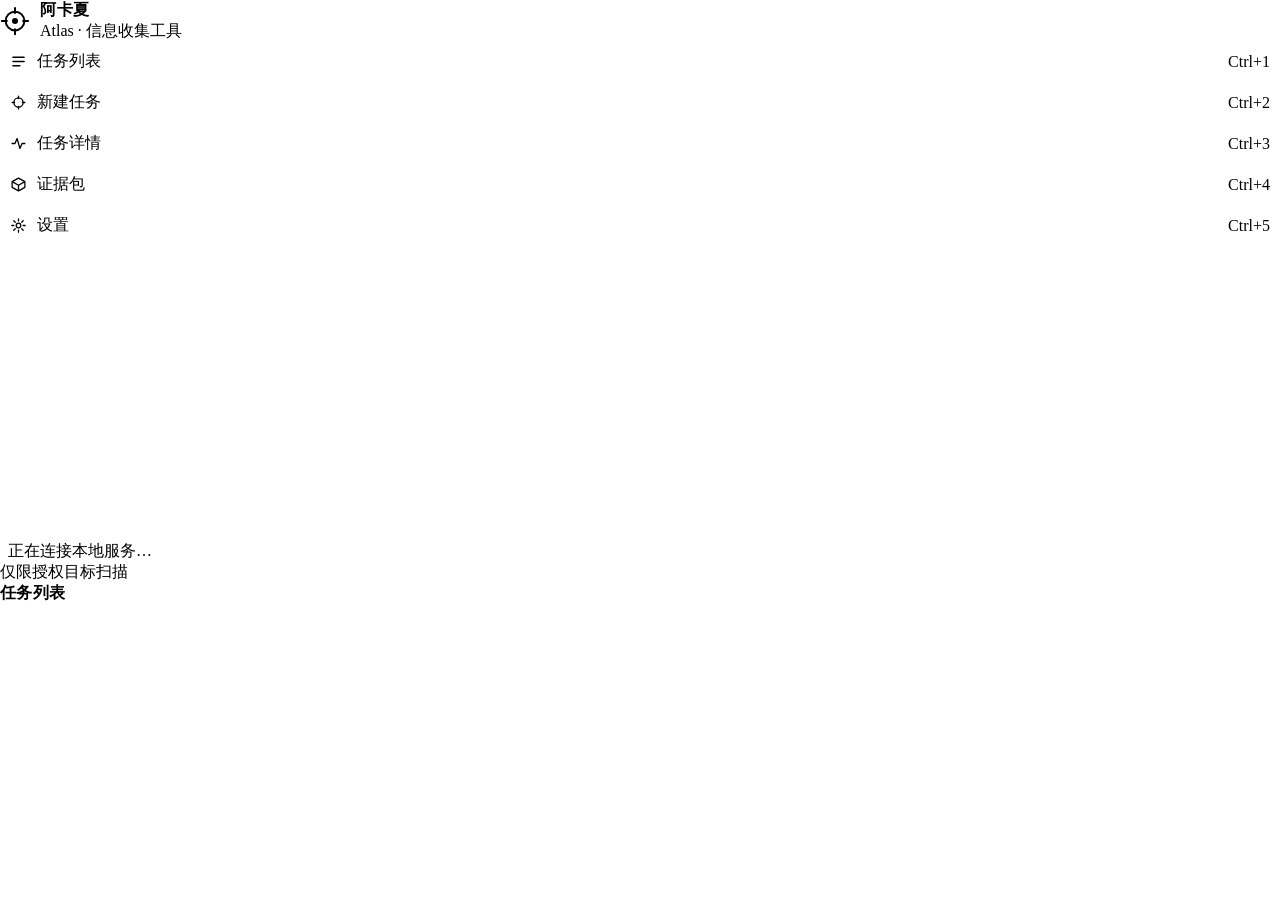
==== commit 2e811dd0: "feat(ui): 控制台与桌面端品牌改为「阿卡夏 Atlas」" ====
--- a/desktop-go/frontend/index.html
+++ b/desktop-go/frontend/index.html
@@ -4,7 +4,7 @@
 <meta charset="utf-8">
 <meta name="viewport" content="width=device-width, initial-scale=1">
 <meta http-equiv="Content-Security-Policy" content="default-src 'self'; img-src 'self' data:; style-src 'self'; script-src 'self'; connect-src 'self'">
-<title>信息收集工具 · atlas</title>
+<title>阿卡夏 Atlas · 信息收集工具</title>
 <link rel="stylesheet" href="css/app.css">
 </head>
 <body>
@@ -19,8 +19,8 @@
         <path d="M12 1.5v4M12 18.5v4M1.5 12h4M18.5 12h4" stroke="currentColor" stroke-width="1.6" stroke-linecap="round"/>
       </svg>
       <div class="brand-text">
-        <div class="brand-name">信息收集工具</div>
-        <div class="brand-sub">atlas</div>
+        <div class="brand-name">阿卡夏</div>
+        <div class="brand-sub">Atlas · 信息收集工具</div>
       </div>
     </div>
 
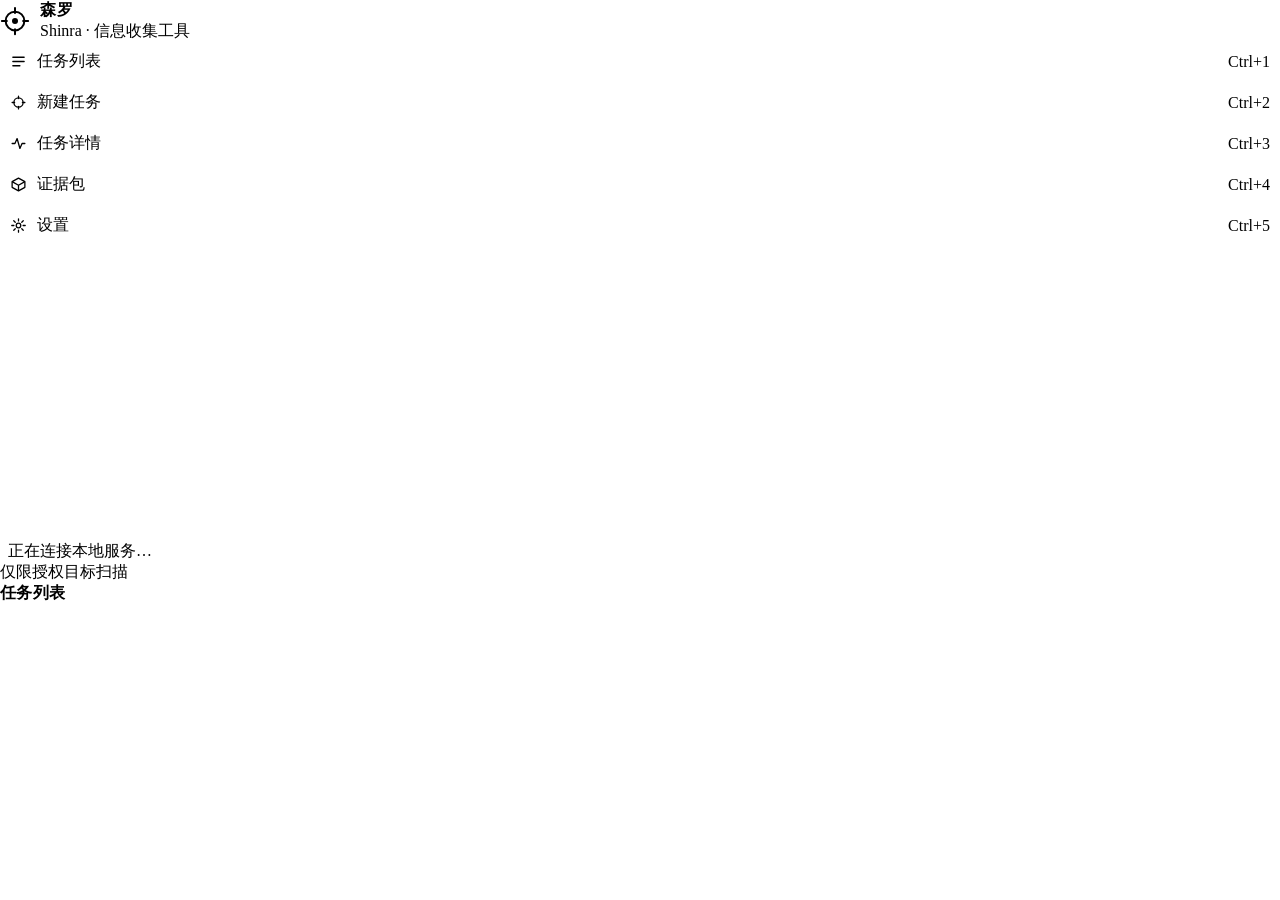
==== commit 0b4d9de5: "refactor: 产品线更名 森罗/Shinra，旧名保留兼容软链" ====
--- a/desktop-go/frontend/index.html
+++ b/desktop-go/frontend/index.html
@@ -4,7 +4,7 @@
 <meta charset="utf-8">
 <meta name="viewport" content="width=device-width, initial-scale=1">
 <meta http-equiv="Content-Security-Policy" content="default-src 'self'; img-src 'self' data:; style-src 'self'; script-src 'self'; connect-src 'self'">
-<title>阿卡夏 Atlas · 信息收集工具</title>
+<title>森罗 · 信息收集工具</title>
 <link rel="stylesheet" href="css/app.css">
 </head>
 <body>
@@ -19,8 +19,8 @@
         <path d="M12 1.5v4M12 18.5v4M1.5 12h4M18.5 12h4" stroke="currentColor" stroke-width="1.6" stroke-linecap="round"/>
       </svg>
       <div class="brand-text">
-        <div class="brand-name">阿卡夏</div>
-        <div class="brand-sub">Atlas · 信息收集工具</div>
+        <div class="brand-name">森罗</div>
+        <div class="brand-sub">Shinra · 信息收集工具</div>
       </div>
     </div>
 
@@ -225,7 +225,7 @@
           <div class="panel-head"><div class="panel-title">关于</div></div>
           <div class="kv-grid">
             <div class="k">产品名</div><div class="v">信息收集工具</div>
-            <div class="k">版本</div><div class="v mono">atlas（本机构建，随仓库更新）</div>
+            <div class="k">版本</div><div class="v mono">shinra（本机构建，随仓库更新）</div>
             <div class="k">定位</div><div class="v">专精信息收集：子域枚举、资产测绘、指纹识别、敏感路径、API 面梳理。</div>
             <div class="k">数据边界</div><div class="v">纯本地运行：无 AI 功能、无联网模型调用、无遥测上报，扫描数据只保存在本机。</div>
           </div>
--- a/desktop-go/frontend/css/app.css
+++ b/desktop-go/frontend/css/app.css
@@ -1,5 +1,5 @@
 /* ============================================================
-   信息收集工具 · atlas 桌面端 —「石板声呐 Slate Sonar」
+   信息收集工具 · shinra 桌面端 —「石板声呐 Slate Sonar」
    视觉体系 r3 终稿：深蓝石板控制室 + 单一青鹤强调 + 圆形声呐 LED
    + 等宽数据列 + 斑马纹数据行 + 应用内确认面板。
    体系论证、类名契约、硬边界与验收门禁见 DESIGN.md 终稿。
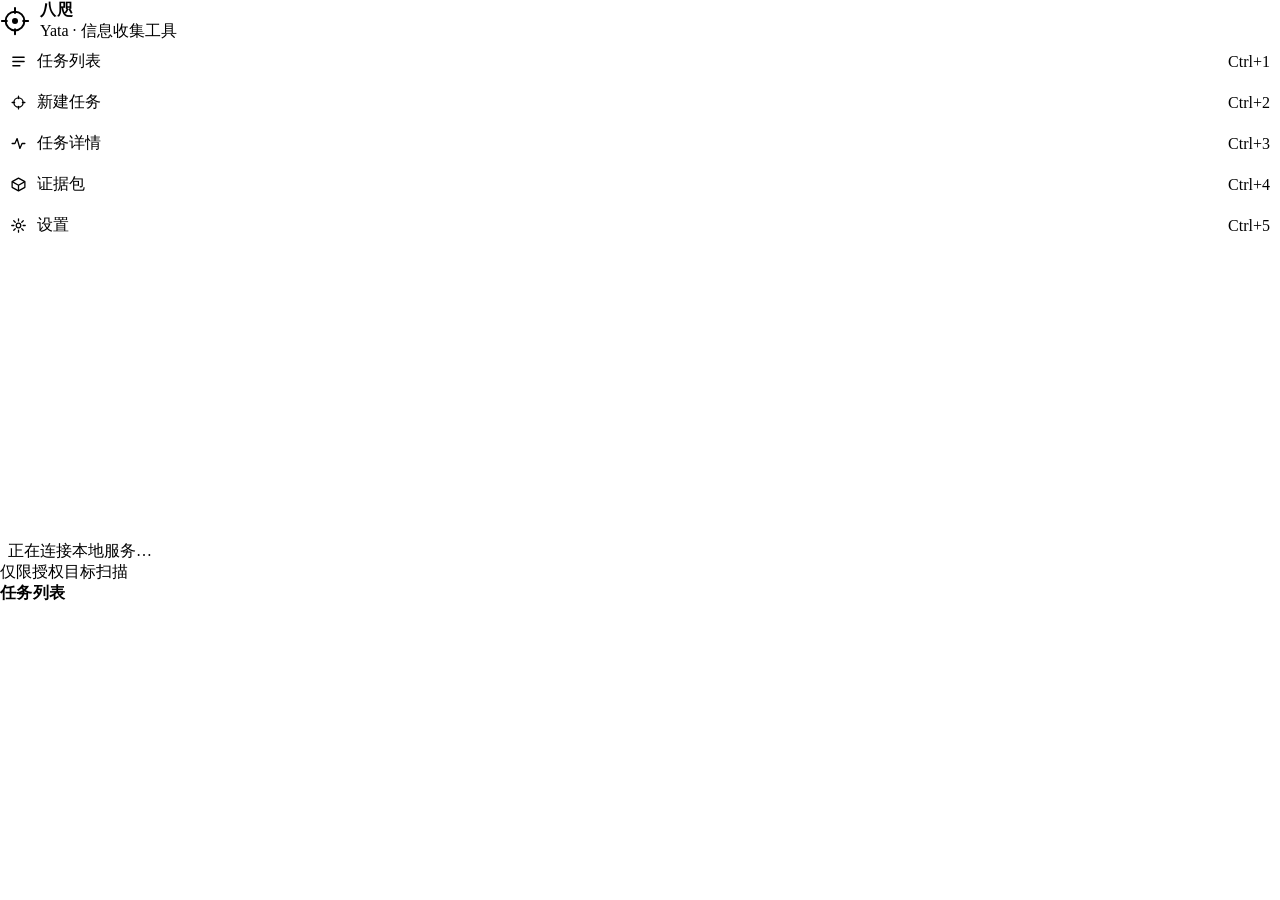
==== commit 717ef3e8: "rebrand: 森罗/シンラ(Shinra) → 八咫/ヤタ(Yata) v3.0.0 - 品牌串全线替换: 131 文件 / 612 处 (module 路径、二进制名、Python 入口、REA" ====
--- a/desktop-go/frontend/index.html
+++ b/desktop-go/frontend/index.html
@@ -4,7 +4,7 @@
 <meta charset="utf-8">
 <meta name="viewport" content="width=device-width, initial-scale=1">
 <meta http-equiv="Content-Security-Policy" content="default-src 'self'; img-src 'self' data:; style-src 'self'; script-src 'self'; connect-src 'self'">
-<title>森罗 · 信息收集工具</title>
+<title>八咫 · 信息收集工具</title>
 <link rel="stylesheet" href="css/app.css">
 </head>
 <body>
@@ -19,8 +19,8 @@
         <path d="M12 1.5v4M12 18.5v4M1.5 12h4M18.5 12h4" stroke="currentColor" stroke-width="1.6" stroke-linecap="round"/>
       </svg>
       <div class="brand-text">
-        <div class="brand-name">森罗</div>
-        <div class="brand-sub">Shinra · 信息收集工具</div>
+        <div class="brand-name">八咫</div>
+        <div class="brand-sub">Yata · 信息收集工具</div>
       </div>
     </div>
 
@@ -225,7 +225,7 @@
           <div class="panel-head"><div class="panel-title">关于</div></div>
           <div class="kv-grid">
             <div class="k">产品名</div><div class="v">信息收集工具</div>
-            <div class="k">版本</div><div class="v mono">shinra（本机构建，随仓库更新）</div>
+            <div class="k">版本</div><div class="v mono">yata（本机构建，随仓库更新）</div>
             <div class="k">定位</div><div class="v">专精信息收集：子域枚举、资产测绘、指纹识别、敏感路径、API 面梳理。</div>
             <div class="k">数据边界</div><div class="v">纯本地运行：无 AI 功能、无联网模型调用、无遥测上报，扫描数据只保存在本机。</div>
           </div>
--- a/desktop-go/frontend/css/app.css
+++ b/desktop-go/frontend/css/app.css
@@ -1,5 +1,5 @@
 /* ============================================================
-   信息收集工具 · shinra 桌面端 —「石板声呐 Slate Sonar」
+   信息收集工具 · yata 桌面端 —「石板声呐 Slate Sonar」
    视觉体系 r3 终稿：深蓝石板控制室 + 单一青鹤强调 + 圆形声呐 LED
    + 等宽数据列 + 斑马纹数据行 + 应用内确认面板。
    体系论证、类名契约、硬边界与验收门禁见 DESIGN.md 终稿。
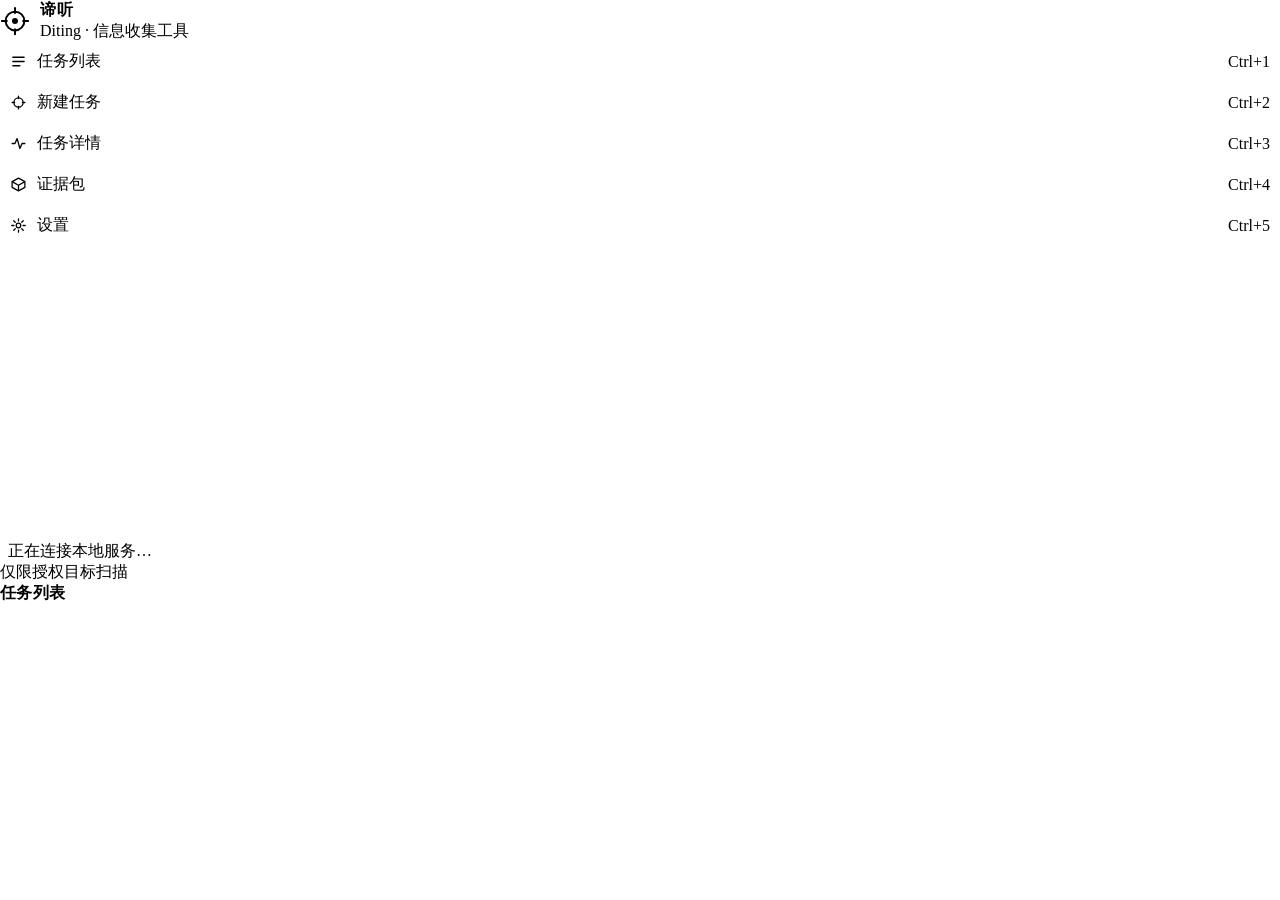
==== commit 40ff8437: "refactor: 八咫 Yata 更名为 谛听 Diting（v4.0.0） - 全仓标识符/包路径/环境变量/文档：yata → diting（164 文件，旧串残余 0） - 环境变量桥：cli" ====
--- a/desktop-go/frontend/index.html
+++ b/desktop-go/frontend/index.html
@@ -4,7 +4,7 @@
 <meta charset="utf-8">
 <meta name="viewport" content="width=device-width, initial-scale=1">
 <meta http-equiv="Content-Security-Policy" content="default-src 'self'; img-src 'self' data:; style-src 'self'; script-src 'self'; connect-src 'self'">
-<title>八咫 · 信息收集工具</title>
+<title>谛听 · 信息收集工具</title>
 <link rel="stylesheet" href="css/app.css">
 </head>
 <body>
@@ -19,8 +19,8 @@
         <path d="M12 1.5v4M12 18.5v4M1.5 12h4M18.5 12h4" stroke="currentColor" stroke-width="1.6" stroke-linecap="round"/>
       </svg>
       <div class="brand-text">
-        <div class="brand-name">八咫</div>
-        <div class="brand-sub">Yata · 信息收集工具</div>
+        <div class="brand-name">谛听</div>
+        <div class="brand-sub">Diting · 信息收集工具</div>
       </div>
     </div>
 
@@ -225,7 +225,7 @@
           <div class="panel-head"><div class="panel-title">关于</div></div>
           <div class="kv-grid">
             <div class="k">产品名</div><div class="v">信息收集工具</div>
-            <div class="k">版本</div><div class="v mono">yata（本机构建，随仓库更新）</div>
+            <div class="k">版本</div><div class="v mono">diting（本机构建，随仓库更新）</div>
             <div class="k">定位</div><div class="v">专精信息收集：子域枚举、资产测绘、指纹识别、敏感路径、API 面梳理。</div>
             <div class="k">数据边界</div><div class="v">纯本地运行：无 AI 功能、无联网模型调用、无遥测上报，扫描数据只保存在本机。</div>
           </div>
--- a/desktop-go/frontend/css/app.css
+++ b/desktop-go/frontend/css/app.css
@@ -1,5 +1,5 @@
 /* ============================================================
-   信息收集工具 · yata 桌面端 —「石板声呐 Slate Sonar」
+   信息收集工具 · diting 桌面端 —「石板声呐 Slate Sonar」
    视觉体系 r3 终稿：深蓝石板控制室 + 单一青鹤强调 + 圆形声呐 LED
    + 等宽数据列 + 斑马纹数据行 + 应用内确认面板。
    体系论证、类名契约、硬边界与验收门禁见 DESIGN.md 终稿。
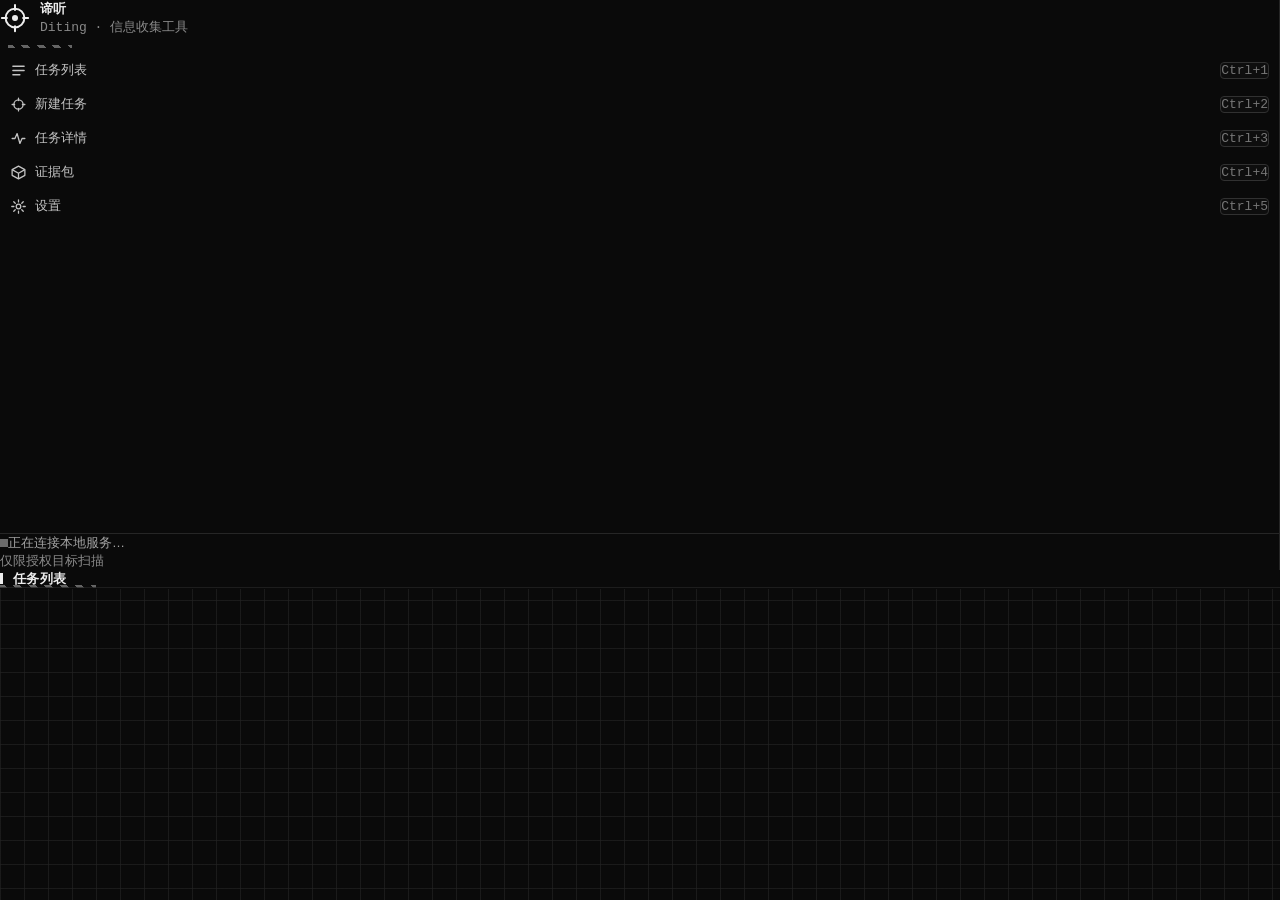
==== commit c84166ca: "feat(ui): 接入 AR TEX 视觉层（桌面端与 Web 控制台） 独立视觉层，与功能改动分开提交：artex.css 提供与框架无关的纯 CSS 皮肤 （零彩度色板 + 机甲装饰），yata" ====
--- a/desktop-go/frontend/index.html
+++ b/desktop-go/frontend/index.html
@@ -1,11 +1,14 @@
 <!DOCTYPE html>
-<html lang="zh-CN">
+<html lang="zh-CN" data-artex="dark">
 <head>
 <meta charset="utf-8">
 <meta name="viewport" content="width=device-width, initial-scale=1">
 <meta http-equiv="Content-Security-Policy" content="default-src 'self'; img-src 'self' data:; style-src 'self'; script-src 'self'; connect-src 'self'">
 <title>谛听 · 信息收集工具</title>
 <link rel="stylesheet" href="css/app.css">
+<!-- AR TEX 皮肤：先桥接层（令牌映射 + 本仓类名装饰），再共享层（通用装饰钩子） -->
+<link rel="stylesheet" href="css/artex-diting.css">
+<link rel="stylesheet" href="css/artex.css">
 </head>
 <body>
 <div class="app">
--- a/desktop-go/frontend/css/artex-diting.css
+++ b/desktop-go/frontend/css/artex-diting.css
@@ -0,0 +1,370 @@
+/* ============================================================================
+   AR TEX · 谛听 Diting 桌面端桥接层
+   ----------------------------------------------------------------------------
+   职责：把 tokens.css 的「石板声呐 Slate Sonar」语义令牌整体钉到 AR TEX
+         零彩度色板（深色 = AR TEX dark），再补上 artex.css 认不出的本仓类名
+         的机甲装饰（面板角标 / 品牌铭牌 / 切角主按钮 / 面板标题 // 前缀）。
+   纪律：本文件只改写令牌与装饰，不动布局结构、不动 JS、不动 DOM；
+         app.css 保持零裸色值，颜色映射全部收敛在本文件。
+   加载：css/app.css 之后、css/artex.css 之前（artex.css 负责通用装饰钩子）。
+   触发：<html data-artex="dark">（index.html 已静态标注，本产品无浅色主题）。
+
+   映射表（左＝原令牌，右＝AR TEX dark 取值）
+     底   --s0 #0a0a0a(a-bg) --s1 #0f0f0f(a-surface) --s2 #141414(a-panel)
+          --s3 #1a1a1a(a-panel-2) --s4 #212121(选中井，AR TEX hover 之上再升一档)
+     线   --ln-1 #262626(a-line) --ln-2 #383838(a-line-2) --ln-3 #4d4d4d(悬停边)
+     字   --tx-1 #ededed(a-fg) --tx-2 #a3a3a3 --tx-3 #8a8a8a
+          对 --s2 实测 15.74:1 / 7.30:1 / 5.34:1，三档全过 WCAG AA；
+          #6b6b6b(a-faint) 只留占位符与禁用态（3.46:1，不做正文）。
+     强调 --acc #ededed --acc-hi #ffffff --acc-lo #3f3f3f
+          --acc-ink #0a0a0a --acc-bg #1f1f1f
+     状态 --ok #ededed --warn #c4c4c4 --idle #6b6b6b
+          --err #ef4444（= AR TEX --a-danger，oklch(0.637 .208 25.331) 的 sRGB，
+          对 --s2 4.61:1 过 AA）与 --err-lo #612525 / --err-bg #261818
+          ——AR TEX 的状态只靠明度与形状区分，危险红是唯一色相例外。
+   ========================================================================== */
+
+/* ------------------------------------------------------------ 令牌覆盖 */
+:root,
+:root[data-artex="dark"] {
+  /* 石板五级底 → AR TEX 四档灰阶 + 一档选中井（零彩度，纵深全靠阶差） */
+  --s0: #0a0a0a;
+  --s1: #0f0f0f;
+  --s2: #141414;
+  --s3: #1a1a1a;
+  --s4: #212121;
+
+  /* 精密边框三阶（全部 1px 发丝线） */
+  --ln-1: #262626;
+  --ln-2: #383838;
+  --ln-3: #4d4d4d;
+
+  /* 文字三阶（零彩度灰阶） */
+  --tx-1: #ededed;
+  --tx-2: #a3a3a3;
+  --tx-3: #8a8a8a;
+
+  /* 品牌青鹤 → AR TEX 墨白：焦点环 / 激活轨 / 主按钮底一律墨色 */
+  --acc: #ededed;
+  --acc-hi: #ffffff;
+  --acc-lo: #3f3f3f;
+  --acc-ink: #0a0a0a;
+  --acc-bg: #1f1f1f;
+
+  /* 状态色族：绿/橙退成明度档，红保留唯一色相 */
+  --ok: #ededed;
+  --ok-lo: #4d4d4d;
+  --ok-bg: #1d1d1d;
+  --warn: #c4c4c4;
+  --warn-lo: #4d4d4d;
+  --warn-bg: #1d1d1d;
+  --err: #ef4444;
+  --err-lo: #612525;
+  --err-bg: #261818;
+  --idle: #6b6b6b;
+  --idle-bg: #161616;
+
+  /* 字体：换到 AR TEX 系统栈（零外链，与 artex.css 的 --a-font 同族） */
+  --font-ui: -apple-system, "SF Pro Text", "Helvetica Neue", "PingFang SC",
+             "Hiragino Sans GB", "Microsoft YaHei", sans-serif;
+  --font-mono: ui-monospace, "SF Mono", SFMono-Regular, "JetBrains Mono", Menlo,
+               Consolas, "Liberation Mono", monospace;
+
+  /* 圆角收窄到机甲取向：8 不嵌 8，近直角仪表 */
+  --r-1: 4px;
+  --r-2: 6px;
+  --r-3: 10px;
+
+  /* 点阵坐标底纹 → 24px 仪表网格（同尺寸换笔触，消费方 .content 无需改） */
+  --dot-grid:
+    linear-gradient(to right, #1f1f1f 1px, transparent 1px),
+    linear-gradient(to bottom, #1f1f1f 1px, transparent 1px);
+  --dot-grid-size: 24px 24px;
+
+  /* 斑马纹：比面板底沉半档的零彩度灰 */
+  --zebra: #101010;
+
+  /* 阴影：贴面层一律压平（AR TEX 无光晕），只留浮层位差 */
+  --sh-1: none;
+  --sh-2: 0 10px 26px rgba(0, 0, 0, 0.62);
+  --scrim: rgba(0, 0, 0, 0.6);
+
+  --dur-breathe: 1.6s;
+  --dur-toast: 0.18s;
+}
+
+/* --------------------------------------------------- 底座：压平与网格 */
+html[data-artex] body {
+  background-color: var(--s0);
+  font-variant-numeric: tabular-nums;
+}
+
+/* 内容区：24px 网格用 --dot-grid 双令牌换笔触，.content 本身不动 */
+html[data-artex] .content {
+  background-attachment: local;
+}
+
+/* 壳层实底：侧栏 / 顶栏保持纯底，网格只铺内容区地板 */
+html[data-artex] .sidebar,
+html[data-artex] .topbar {
+  background-color: var(--s0);
+}
+html[data-artex] .sidebar { border-right: 1px solid var(--ln-1); }
+
+/* 顶栏页题：h1 在 flex 行内不能带 artex 的下外边距 */
+html[data-artex] .topbar .view-title {
+  margin: 0;
+  font-size: var(--fs-15);
+  letter-spacing: 0.02em;
+}
+
+/* ------------------------------------------------- 装饰 · 品牌 45° 铭牌 */
+html[data-artex] .brand {
+  position: relative;
+  padding-bottom: 18px;
+}
+html[data-artex] .brand::after {
+  content: "";
+  position: absolute;
+  left: 8px;
+  bottom: 6px;
+  width: 64px;
+  height: 3px;
+  background-image: repeating-linear-gradient(45deg, var(--tx-1) 0 5px, transparent 5px 11px);
+  opacity: 0.4;
+  pointer-events: none;
+}
+html[data-artex] .brand-name { letter-spacing: 0.02em; }
+html[data-artex] .brand-sub { color: var(--tx-3); }
+html[data-artex] .brand-mark { color: var(--tx-1); }
+
+/* ------------------------------------- 装饰 · 卡片：隐形描边 + 12px 角标括号 */
+html[data-artex] .panel,
+html[data-artex] .stat-card,
+html[data-artex] .confirm-box {
+  position: relative;
+  background: var(--s2);
+  border: 1px solid var(--ln-1);
+  border-radius: var(--r-3);
+  box-shadow: none;
+}
+html[data-artex] .panel::before,
+html[data-artex] .panel::after,
+html[data-artex] .stat-card::before,
+html[data-artex] .stat-card::after,
+html[data-artex] .confirm-box::before,
+html[data-artex] .confirm-box::after {
+  content: "";
+  position: absolute;
+  width: 12px;
+  height: 12px;
+  border-color: var(--tx-1);
+  border-style: solid;
+  opacity: 0.18;
+  transition: opacity var(--dur-toast) ease;
+  pointer-events: none;
+  z-index: 1;
+}
+html[data-artex] .panel::before,
+html[data-artex] .stat-card::before,
+html[data-artex] .confirm-box::before {
+  top: -1px;
+  left: -1px;
+  border-width: 1px 0 0 1px;
+}
+html[data-artex] .panel::after,
+html[data-artex] .stat-card::after,
+html[data-artex] .confirm-box::after {
+  right: -1px;
+  bottom: -1px;
+  border-width: 0 1px 1px 0;
+}
+html[data-artex] .panel:hover::before,
+html[data-artex] .panel:hover::after,
+html[data-artex] .stat-card:hover::before,
+html[data-artex] .stat-card:hover::after {
+  opacity: 0.6;
+}
+
+/* ------------------------------- 装饰 · 分组标题：// 前缀（替掉青色短刻度） */
+html[data-artex] .panel-title::before {
+  content: "//";
+  width: auto;
+  height: auto;
+  background: none;
+  font-family: var(--font-mono);
+  font-size: var(--fs-11);
+  letter-spacing: 0.06em;
+  color: var(--tx-3);
+  opacity: 1;
+}
+html[data-artex] .panel-title {
+  gap: 6px;
+  font-size: var(--fs-12);
+  letter-spacing: 0.08em;
+  color: var(--tx-2);
+}
+html[data-artex] .wl-title::before {
+  content: "// ";
+  font-family: var(--font-mono);
+  opacity: 0.55;
+}
+
+/* ------------------------------------------- 装饰 · 侧栏选中：左导轨 */
+html[data-artex] .nav-item {
+  border-radius: var(--r-1);
+  box-shadow: inset 2px 0 0 0 transparent;
+  transition: background var(--dur-toast) ease, box-shadow var(--dur-toast) ease;
+}
+/* 旧体系的 3px 外挂青色激活轨在零彩度下会与 insets 导轨叠成双杠，摘掉 */
+html[data-artex] .nav-item.active::before {
+  content: none;
+  display: none;
+}
+html[data-artex] .nav-item.active {
+  background: var(--acc-bg);
+  color: var(--tx-1);
+  box-shadow: inset 2px 0 0 0 var(--tx-1);
+}
+html[data-artex] .nav-item.active svg { color: var(--tx-1); }
+html[data-artex] .nav-item.active kbd { color: var(--tx-2); border-color: var(--acc-lo); }
+html[data-artex] .nav-item kbd { opacity: 0.85; }
+
+/* --------------------------------------------- 装饰 · 按钮：ghost + 切角 */
+html[data-artex] .btn {
+  background: transparent;
+  border: 1px solid var(--ln-2);
+  border-radius: var(--r-2);
+  color: var(--tx-1);
+  font-family: var(--font-ui);
+}
+html[data-artex] .btn:hover {
+  background: var(--s3);
+  border-color: var(--tx-3);
+}
+/* 实心主按钮：8px 切角，墨底墨字，AR TEX 唯一的高对比实心件 */
+html[data-artex] .btn-primary,
+html[data-artex] a.btn-primary {
+  background: var(--acc);
+  border: 1px solid var(--acc);
+  border-radius: var(--r-2);
+  color: var(--acc-ink);
+  font-weight: 600;
+  clip-path: polygon(0 0, calc(100% - 8px) 0, 100% 8px, 100% 100%, 8px 100%, 0 calc(100% - 8px));
+}
+html[data-artex] .btn-primary:hover,
+html[data-artex] a.btn-primary:hover {
+  background: var(--acc-hi);
+  border-color: var(--acc-hi);
+}
+html[data-artex] .btn-danger {
+  color: var(--err);
+  border-color: var(--err-lo);
+  background: transparent;
+}
+html[data-artex] .btn-danger:hover {
+  color: var(--err);
+  background: var(--err-bg);
+  border-color: var(--err);
+}
+
+/* --------------------------------------- 装饰 · 输入井：左侧 2px 导轨 */
+html[data-artex] .input {
+  background: var(--s0);
+  border: 1px solid var(--ln-2);
+  border-radius: var(--r-2);
+  color: var(--tx-1);
+  box-shadow: inset 2px 0 0 0 #5a5a5a;
+}
+html[data-artex] .input:focus {
+  outline: none;
+  border-color: var(--tx-1);
+  box-shadow: inset 2px 0 0 0 var(--tx-1), 0 0 0 1px var(--tx-1);
+}
+html[data-artex] select.input { cursor: pointer; }
+html[data-artex] select.input option { background: var(--s1); color: var(--tx-1); }
+
+/* ------------------------------------------- 装饰 · 表头：等宽大写 11px */
+html[data-artex] table.data thead th {
+  font-family: var(--font-mono);
+  font-size: var(--fs-11);
+  font-weight: 500;
+  letter-spacing: 0.08em;
+  text-transform: uppercase;
+  color: var(--tx-3);
+  border-bottom: 1px solid var(--ln-2);
+}
+html[data-artex] table.data td { border-bottom: 1px solid var(--ln-1); }
+html[data-artex] table.data tbody tr:hover td { background: var(--s3); }
+html[data-artex] table.data tbody tr:hover td:first-child {
+  box-shadow: inset 2px 0 0 var(--ln-3);
+}
+
+/* ---------------------------------------- 状态徽标 / 数字：等宽 + 表格数字 */
+html[data-artex] .chip {
+  font-family: var(--font-mono);
+  font-size: var(--fs-11);
+  letter-spacing: 0.04em;
+  border-radius: var(--r-full);
+}
+html[data-artex] .chip .dot { border-radius: var(--r-full); }
+html[data-artex] .mono,
+html[data-artex] td.mono,
+html[data-artex] td.num,
+html[data-artex] .stat-num,
+html[data-artex] .pager-info,
+html[data-artex] kbd {
+  font-family: var(--font-mono);
+  font-variant-numeric: tabular-nums;
+}
+
+/* ------------------------------------- 装饰 · 日志凹井：沉到画布 + 左导轨 */
+html[data-artex] .logview {
+  background: var(--s0);
+  border: 1px solid var(--ln-1);
+  border-left: 2px solid var(--ln-3);
+  border-radius: var(--r-2);
+  color: var(--tx-2);
+}
+
+/* ---------------------------------------------- 授权白名单框：左侧警示导轨 */
+html[data-artex] .whitelist-box {
+  background: var(--s1);
+  border: 1px solid var(--ln-1);
+  border-left: 2px solid var(--warn);
+  border-radius: var(--r-2);
+}
+
+/* ---------------------------------------------------- 浮层：toast / 确认 */
+html[data-artex] .toast {
+  background: var(--s3);
+  border: 1px solid var(--ln-2);
+  border-radius: var(--r-2);
+  color: var(--tx-1);
+}
+/* 状态退明度后，成功件不再靠色相，字回落主文 */
+html[data-artex] .toast.ok { background: var(--ok-bg); border-color: var(--ok-lo); color: var(--tx-1); }
+html[data-artex] .toast.err { background: var(--err-bg); border-color: var(--err-lo); color: var(--err); }
+html[data-artex] .confirm-scrim { background: var(--scrim); }
+
+/* ------------------------------------------------------------ 收尾细节 */
+html[data-artex] .empty-hint { color: var(--tx-3); }
+html[data-artex] .field-hint { color: var(--tx-3); }
+html[data-artex] .kv-grid .k { color: var(--tx-3); }
+html[data-artex] .panel-foot,
+html[data-artex] .submit-note,
+html[data-artex] .side-note { color: var(--tx-3); }
+html[data-artex] .stat-label { color: var(--tx-3); letter-spacing: 0.08em; }
+html[data-artex] ::selection { background: #3a3a3a; color: #ffffff; }
+
+/* ---------------------------------------------------------------------------
+   AR TEX 收尾修正（2026-11-19）：原体系在 .content 上还有一层 --dot-grid 线阵，
+   与 AR TEX 的 24px 网格叠在一起会让底纹明显变亮（实测 .content 上是纯色
+   rgb(31,31,31) 线条，比 body 那层 60% 混合的线条重一档）。这里只保留 AR TEX
+   那一层，网格强度回到 lance 的观感。
+   --------------------------------------------------------------------------- */
+html body .content,
+html body .main,
+html body .view {
+  background-image: none !important;
+}
--- a/desktop-go/frontend/css/artex.css
+++ b/desktop-go/frontend/css/artex.css
@@ -0,0 +1,444 @@
+/* ============================================================================
+   AR TEX · 共享视觉层（v1.0）
+   ----------------------------------------------------------------------------
+   来源：lance 平台 web/src/app/globals.css 的 :root 令牌 + 「Lance 机甲装饰层」
+   定位：与框架无关的纯 CSS 皮肤。任何自研控制台（raw HTML / Go embed / Python
+         模板）加一行 <link> 就能拿到 AR TEX 的全部观感，不需要 React、不需要构建。
+
+   纪律（与 lance 一致）：
+   1. 全部颜色只出现在本文件的令牌块；组件层只用 var()。
+   2. 零色相装饰：底色/边线/图表一律零彩度（oklch * 0 0），唯一例外是危险红。
+   3. 装饰全是几何与排版：24px 网格、45° 铭牌条纹、角标括号、切角按钮、竖线导轨。
+      禁止光斑、渐变背景、玻璃扩散、drop-shadow 光晕。
+   4. 数字一律 tabular-nums，标签一律等宽大写小字。
+
+   用法：
+     <html data-artex="light">           浅色（默认）
+     <html data-artex="dark">            深色
+     <link rel="stylesheet" href="artex.css">
+   ========================================================================== */
+
+/* ---------------------------------------------------------------- 令牌 */
+:root {
+  /* 结构 */
+  --a-r: 10px;
+  --a-r-sm: 6px;
+  --a-r-xs: 4px;
+  --a-gap: 12px;
+  --a-pad: 16px;
+  --a-dur: 160ms;
+  --a-font: -apple-system, "SF Pro Text", "Helvetica Neue", "PingFang SC",
+            "Hiragino Sans GB", "Microsoft YaHei", sans-serif;
+  --a-mono: ui-monospace, "SF Mono", SFMono-Regular, "JetBrains Mono", Menlo,
+            Consolas, "Liberation Mono", monospace;
+  --a-fz: 13px;
+  --a-fz-sm: 12px;
+  --a-fz-xs: 11px;
+}
+
+/* 浅色（默认） */
+:root,
+:root[data-artex="light"] {
+  color-scheme: light;
+  --a-bg: #ffffff;
+  --a-surface: #fafafa;
+  --a-panel: #ffffff;
+  --a-panel-2: #f5f5f5;
+  --a-fg: #171717;
+  --a-fg-2: #404040;
+  --a-muted: #737373;
+  --a-faint: #a3a3a3;
+  --a-line: #e5e5e5;
+  --a-line-2: #d4d4d4;
+  --a-ink: #0a0a0a;
+  --a-ink-fg: #fafafa;
+  --a-hover: rgba(0, 0, 0, 0.04);
+  --a-active: rgba(0, 0, 0, 0.07);
+  --a-danger: oklch(0.577 0.245 27.325);
+  --a-ok: #171717;      /* 状态在 AR TEX 里只靠明度与形状区分 */
+  --a-warn: #525252;
+  --a-info: #737373;
+  --a-scrim: rgba(0, 0, 0, 0.32);
+}
+
+/* 深色 */
+:root[data-artex="dark"] {
+  color-scheme: dark;
+  --a-bg: #0a0a0a;
+  --a-surface: #0f0f0f;
+  --a-panel: #141414;
+  --a-panel-2: #1a1a1a;
+  --a-fg: #ededed;
+  --a-fg-2: #c4c4c4;
+  --a-muted: #8a8a8a;
+  --a-faint: #6b6b6b;
+  --a-line: #262626;
+  --a-line-2: #383838;
+  --a-ink: #ededed;
+  --a-ink-fg: #0a0a0a;
+  --a-hover: rgba(255, 255, 255, 0.05);
+  --a-active: rgba(255, 255, 255, 0.09);
+  --a-danger: oklch(0.637 0.208 25.331);
+  --a-ok: #ededed;
+  --a-warn: #c4c4c4;
+  --a-info: #8a8a8a;
+  --a-scrim: rgba(0, 0, 0, 0.6);
+}
+
+/* ---------------------------------------------------------------- 基座 */
+html[data-artex] {
+  background: var(--a-bg);
+  color: var(--a-fg);
+}
+html[data-artex] body {
+  margin: 0;
+  background: var(--a-bg);
+  color: var(--a-fg);
+  font-family: var(--a-font);
+  font-size: var(--a-fz);
+  font-variant-numeric: tabular-nums;
+  -webkit-font-smoothing: antialiased;
+}
+html[data-artex] code,
+html[data-artex] kbd,
+html[data-artex] pre,
+html[data-artex] samp,
+html[data-artex] .mono,
+html[data-artex] [data-artex-mono] {
+  font-family: var(--a-mono);
+  font-variant-numeric: tabular-nums;
+}
+html[data-artex] a { color: inherit; }
+html[data-artex] *:focus-visible {
+  outline: 2px solid var(--a-fg);
+  outline-offset: 1px;
+}
+/* 滚动条：细条，不自绘 webkit 轨道（会出白方块） */
+html[data-artex] * {
+  scrollbar-width: thin;
+  scrollbar-color: var(--a-line-2) transparent;
+}
+
+/* ------------------------------------------------ 装饰 1 · 24px 仪表网格 */
+html[data-artex] body {
+  background-image:
+    linear-gradient(to right, color-mix(in oklab, var(--a-line) 60%, transparent) 1px, transparent 1px),
+    linear-gradient(to bottom, color-mix(in oklab, var(--a-line) 60%, transparent) 1px, transparent 1px);
+  background-size: 24px 24px;
+  background-attachment: fixed;
+}
+/* 网格之上再铺一层实底，保证内容区不花 */
+html[data-artex] [data-artex-solid],
+html[data-artex] .topbar,
+html[data-artex] header,
+html[data-artex] .sidebar,
+html[data-artex] .rail {
+  background-color: var(--a-bg);
+}
+
+/* ------------------------------------- 装饰 2 · 顶栏 45° 铭牌条纹 + 极淡基线 */
+html[data-artex] header,
+html[data-artex] .topbar {
+  position: relative;
+  border-bottom: 1px solid transparent;
+}
+html[data-artex] header::before,
+html[data-artex] .topbar::before {
+  content: "";
+  position: absolute;
+  left: 0;
+  bottom: 0;
+  width: 96px;
+  height: 3px;
+  background-image: repeating-linear-gradient(45deg, var(--a-fg) 0 5px, transparent 5px 11px);
+  opacity: 0.4;
+  pointer-events: none;
+}
+html[data-artex] header::after,
+html[data-artex] .topbar::after {
+  content: "";
+  position: absolute;
+  left: 0;
+  right: 0;
+  bottom: 0;
+  height: 1px;
+  background: var(--a-line);
+  opacity: 0.7;
+  pointer-events: none;
+}
+
+/* ------------------------------------------- 装饰 3 · 页标题左侧粗竖条 */
+html[data-artex] h1 {
+  font-size: 15px;
+  font-weight: 600;
+  letter-spacing: 0.01em;
+  margin: 0 0 14px;
+}
+html[data-artex] h1::before {
+  content: "";
+  display: inline-block;
+  width: 3px;
+  height: 0.82em;
+  margin-right: 10px;
+  vertical-align: -0.06em;
+  background: var(--a-fg);
+}
+html[data-artex] h2 {
+  font-size: 13px;
+  font-weight: 600;
+  letter-spacing: 0.02em;
+  margin: 0 0 10px;
+}
+/* 分区小标题：等宽大写铭牌 */
+html[data-artex] [data-artex-label] {
+  font-family: var(--a-mono);
+  font-size: var(--a-fz-xs);
+  letter-spacing: 0.14em;
+  text-transform: uppercase;
+  color: var(--a-muted);
+}
+
+/* --------------------------------------- 装饰 4 · 卡片：隐形描边 + 角标括号 */
+html[data-artex] [data-artex-card] {
+  position: relative;
+  background: var(--a-panel);
+  border: 1px solid transparent;
+  border-radius: var(--a-r);
+  box-shadow: inset 0 0 0 1px color-mix(in oklab, var(--a-line) 55%, transparent);
+  transition: box-shadow var(--a-dur) ease;
+}
+html[data-artex] [data-artex-card]:hover {
+  box-shadow: inset 0 0 0 1px color-mix(in oklab, var(--a-line) 40%, var(--a-fg));
+}
+html[data-artex] [data-artex-card]::before,
+html[data-artex] [data-artex-card]::after {
+  content: "";
+  position: absolute;
+  width: 12px;
+  height: 12px;
+  border-color: var(--a-fg);
+  border-style: solid;
+  opacity: 0.18;
+  transition: opacity var(--a-dur) ease;
+  pointer-events: none;
+}
+html[data-artex] [data-artex-card]::before {
+  top: -1px;
+  left: -1px;
+  border-width: 1px 0 0 1px;
+}
+html[data-artex] [data-artex-card]::after {
+  right: -1px;
+  bottom: -1px;
+  border-width: 0 1px 1px 0;
+}
+html[data-artex] [data-artex-card]:hover::before,
+html[data-artex] [data-artex-card]:hover::after {
+  opacity: 0.6;
+}
+
+/* --------------------------------------------- 装饰 5 · 实心按钮切角 */
+html[data-artex] [data-artex-btn="primary"],
+html[data-artex] button.primary,
+html[data-artex] .btn.primary {
+  background: var(--a-ink);
+  color: var(--a-ink-fg);
+  border: 1px solid var(--a-ink);
+  border-radius: var(--a-r-sm);
+  padding: 7px 14px;
+  font-size: var(--a-fz);
+  font-family: inherit;
+  cursor: pointer;
+  clip-path: polygon(0 0, calc(100% - 8px) 0, 100% 8px, 100% 100%, 8px 100%, 0 calc(100% - 8px));
+  transition: opacity var(--a-dur) ease;
+}
+html[data-artex] [data-artex-btn="primary"]:hover,
+html[data-artex] button.primary:hover,
+html[data-artex] .btn.primary:hover {
+  opacity: 0.86;
+}
+/* 次级按钮：纯描边 */
+html[data-artex] [data-artex-btn="ghost"],
+html[data-artex] .btn.ghost {
+  background: transparent;
+  color: var(--a-fg);
+  border: 1px solid var(--a-line-2);
+  border-radius: var(--a-r-sm);
+  padding: 7px 14px;
+  cursor: pointer;
+}
+html[data-artex] .btn.ghost:hover {
+  border-color: var(--a-fg);
+}
+/* disabled：描边待激活，不是死灰块 */
+html[data-artex] button:disabled,
+html[data-artex] button[aria-disabled="true"],
+html[data-artex] .btn:disabled {
+  background: transparent !important;
+  border: 1px solid var(--a-line) !important;
+  color: var(--a-muted) !important;
+  box-shadow: none !important;
+  cursor: not-allowed;
+}
+
+/* --------------------------------- 装饰 6 · 输入框左侧 2px 竖线导轨 */
+html[data-artex] input:not([type="checkbox"]):not([type="radio"]),
+html[data-artex] textarea,
+html[data-artex] select,
+html[data-artex] [data-artex-input] {
+  background: var(--a-bg);
+  color: var(--a-fg);
+  border: 1px solid var(--a-line-2);
+  border-radius: var(--a-r-sm);
+  padding: 7px 10px;
+  font-family: inherit;
+  font-size: var(--a-fz);
+  box-shadow: inset 2px 0 0 0 color-mix(in oklab, var(--a-fg) 40%, transparent);
+}
+html[data-artex] input::placeholder,
+html[data-artex] textarea::placeholder {
+  color: var(--a-faint);
+}
+html[data-artex] input:focus,
+html[data-artex] textarea:focus,
+html[data-artex] select:focus {
+  outline: none;
+  border-color: var(--a-fg);
+  box-shadow: inset 2px 0 0 0 var(--a-fg), 0 0 0 1px var(--a-fg);
+}
+
+/* ------------------- 装饰 7 · 侧栏：// 分组前缀 / 选中左导轨 / 品牌编号 */
+html[data-artex] [data-artex-group]::before {
+  content: "// ";
+  opacity: 0.5;
+  font-family: var(--a-mono);
+}
+html[data-artex] .nav-item,
+html[data-artex] [data-artex-nav] {
+  display: flex;
+  align-items: center;
+  gap: 8px;
+  width: 100%;
+  padding: 7px 10px;
+  border: 0;
+  border-radius: var(--a-r-sm);
+  background: transparent;
+  color: var(--a-fg-2);
+  font-family: inherit;
+  font-size: var(--a-fz);
+  text-align: left;
+  cursor: pointer;
+  box-shadow: inset 2px 0 0 0 transparent;
+  transition: background var(--a-dur) ease, box-shadow var(--a-dur) ease;
+}
+html[data-artex] .nav-item:hover,
+html[data-artex] [data-artex-nav]:hover {
+  background: var(--a-hover);
+  color: var(--a-fg);
+}
+html[data-artex] .nav-item.active,
+html[data-artex] [data-artex-nav][aria-current="page"] {
+  background: var(--a-active);
+  color: var(--a-fg);
+  box-shadow: inset 2px 0 0 0 var(--a-fg);
+}
+/* 品牌后挂单元编号 */
+html[data-artex] [data-artex-brand]::after {
+  content: " // UNIT-01";
+  font-family: var(--a-mono);
+  font-size: 9px;
+  letter-spacing: 0.14em;
+  color: var(--a-muted);
+  opacity: 0.75;
+  margin-left: 6px;
+  vertical-align: middle;
+}
+
+/* ------------------------------------------- 装饰 8 · 表头铭牌式大写小字 */
+html[data-artex] table {
+  width: 100%;
+  border-collapse: collapse;
+  font-size: var(--a-fz-sm);
+}
+html[data-artex] thead th {
+  text-transform: uppercase;
+  letter-spacing: 0.08em;
+  font-size: var(--a-fz-xs);
+  font-weight: 500;
+  color: var(--a-muted);
+  text-align: left;
+  padding: 8px 10px;
+  border-bottom: 1px solid var(--a-line);
+  white-space: nowrap;
+}
+html[data-artex] tbody td {
+  padding: 8px 10px;
+  border-bottom: 1px solid var(--a-line);
+  color: var(--a-fg-2);
+}
+html[data-artex] tbody tr:hover td {
+  background: var(--a-hover);
+  color: var(--a-fg);
+}
+html[data-artex] tbody td.num,
+html[data-artex] tbody td[data-num] {
+  font-family: var(--a-mono);
+  text-align: right;
+}
+
+/* --------------------------------------- 装饰 9 · 内容区顶部仪表刻度尺 */
+html[data-artex] [data-artex-cockpit]::before {
+  content: "";
+  display: block;
+  height: 7px;
+  margin: -4px 0 14px;
+  background-image: repeating-linear-gradient(
+    to right,
+    color-mix(in oklab, var(--a-fg) 30%, transparent) 0 1px,
+    transparent 1px 24px
+  );
+  background-position: 0 bottom;
+  background-size: 24px 7px;
+  background-repeat: repeat-x;
+  opacity: 0.55;
+  pointer-events: none;
+}
+
+/* ---------------------------------------------- 装饰 10 · 状态 chip */
+html[data-artex] [data-artex-chip] {
+  display: inline-flex;
+  align-items: center;
+  gap: 6px;
+  padding: 2px 8px;
+  border: 1px solid var(--a-line);
+  border-radius: 999px;
+  background: var(--a-panel-2);
+  font-family: var(--a-mono);
+  font-size: var(--a-fz-xs);
+  color: var(--a-muted);
+  white-space: nowrap;
+}
+html[data-artex] [data-artex-chip]::before {
+  content: "";
+  width: 5px;
+  height: 5px;
+  border-radius: 999px;
+  background: currentColor;
+}
+html[data-artex] [data-artex-chip="danger"] {
+  color: var(--a-danger);
+  border-color: color-mix(in oklab, var(--a-danger) 35%, transparent);
+  background: color-mix(in oklab, var(--a-danger) 8%, transparent);
+}
+html[data-artex] [data-artex-chip="ok"] {
+  color: var(--a-fg);
+}
+html[data-artex] [data-artex-chip="muted"] {
+  color: var(--a-faint);
+}
+
+/* -------------------------------------------------------- 滚动容器 */
+html[data-artex] [data-artex-scroll] {
+  overflow: auto;
+  overscroll-behavior: contain;
+}
